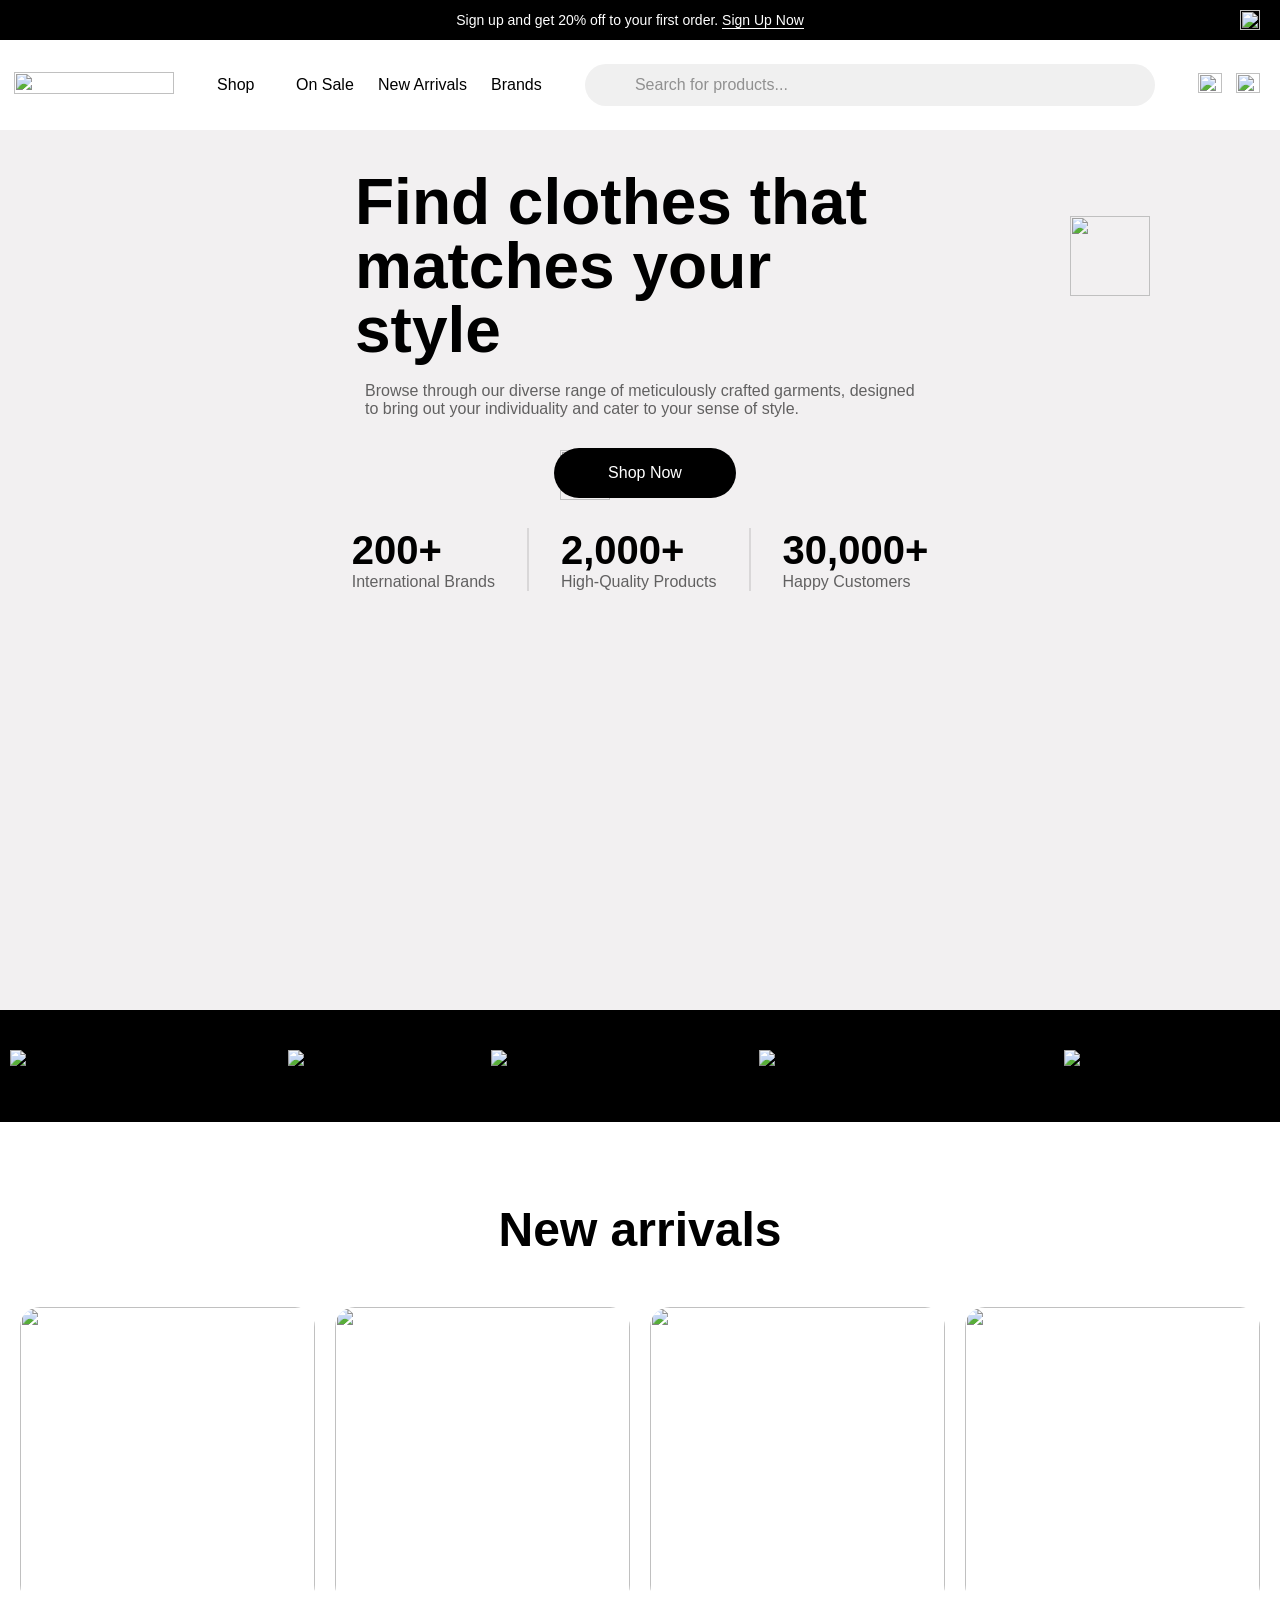
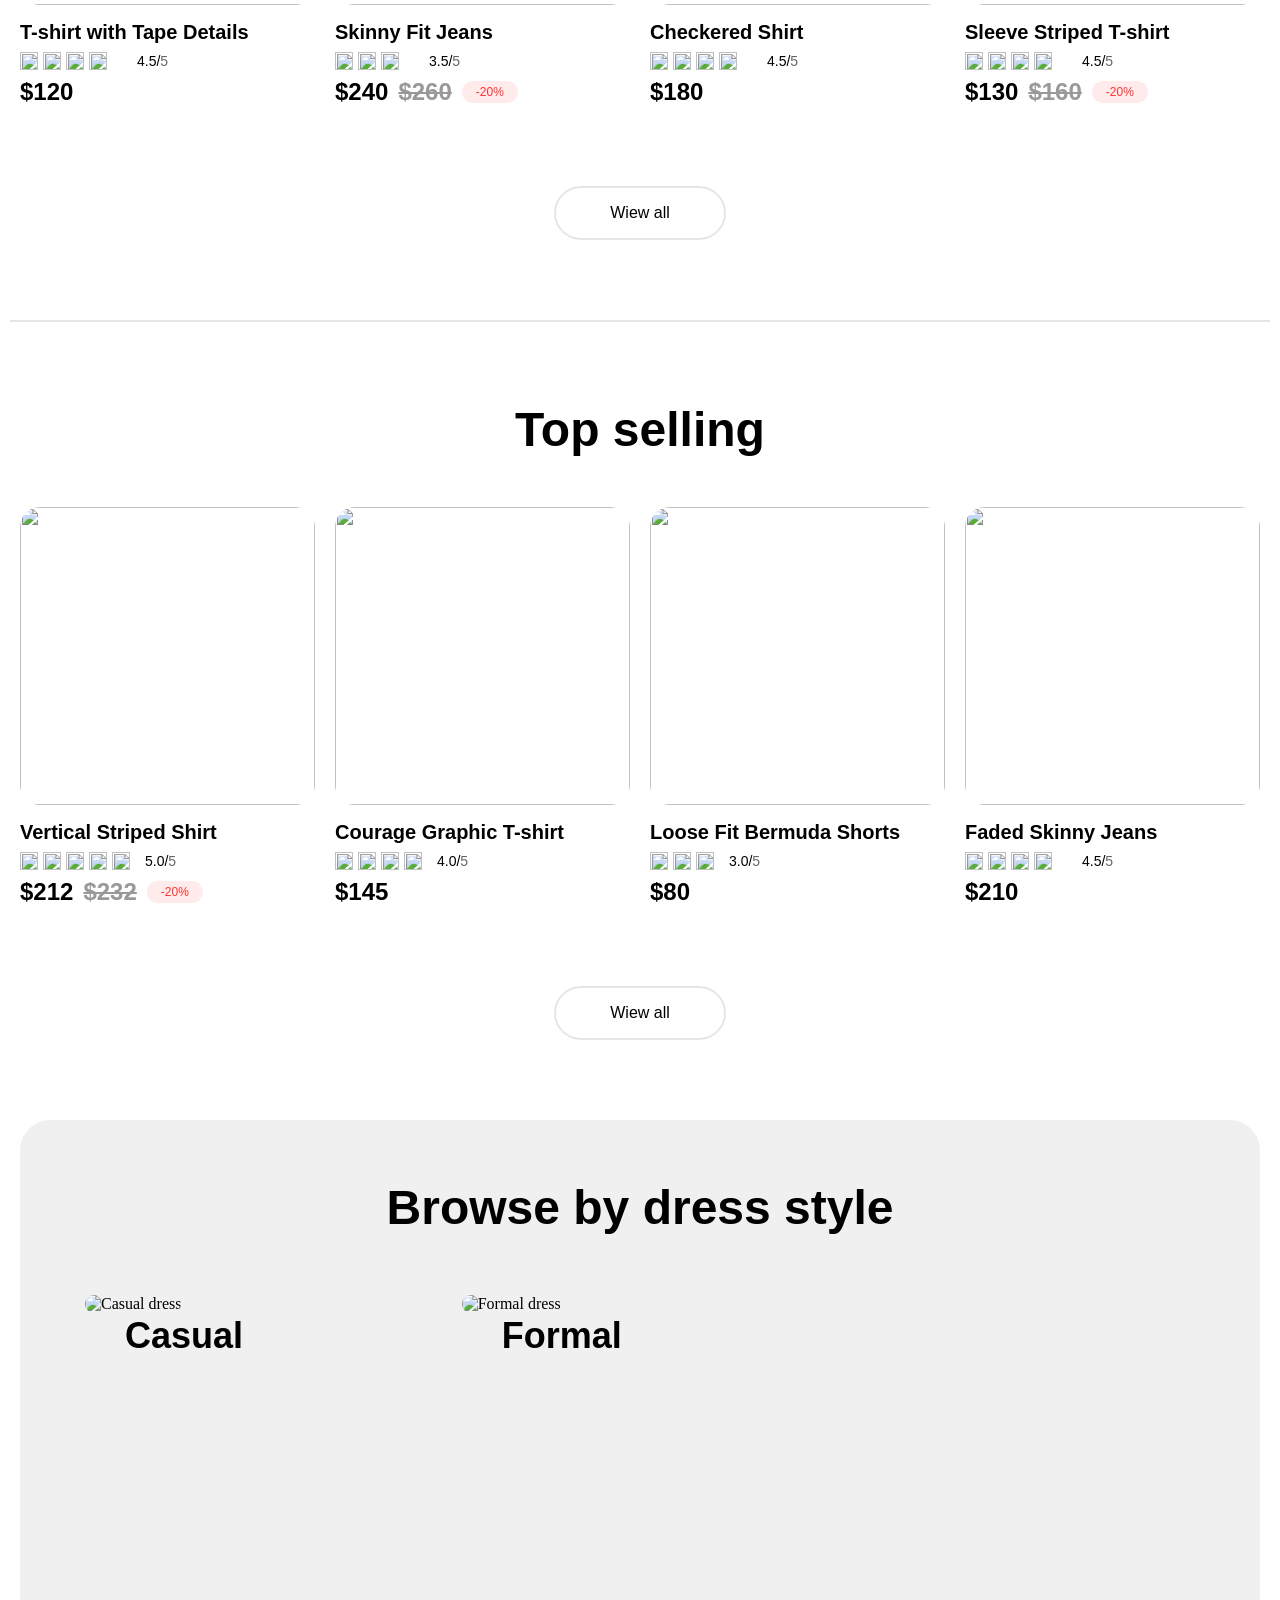
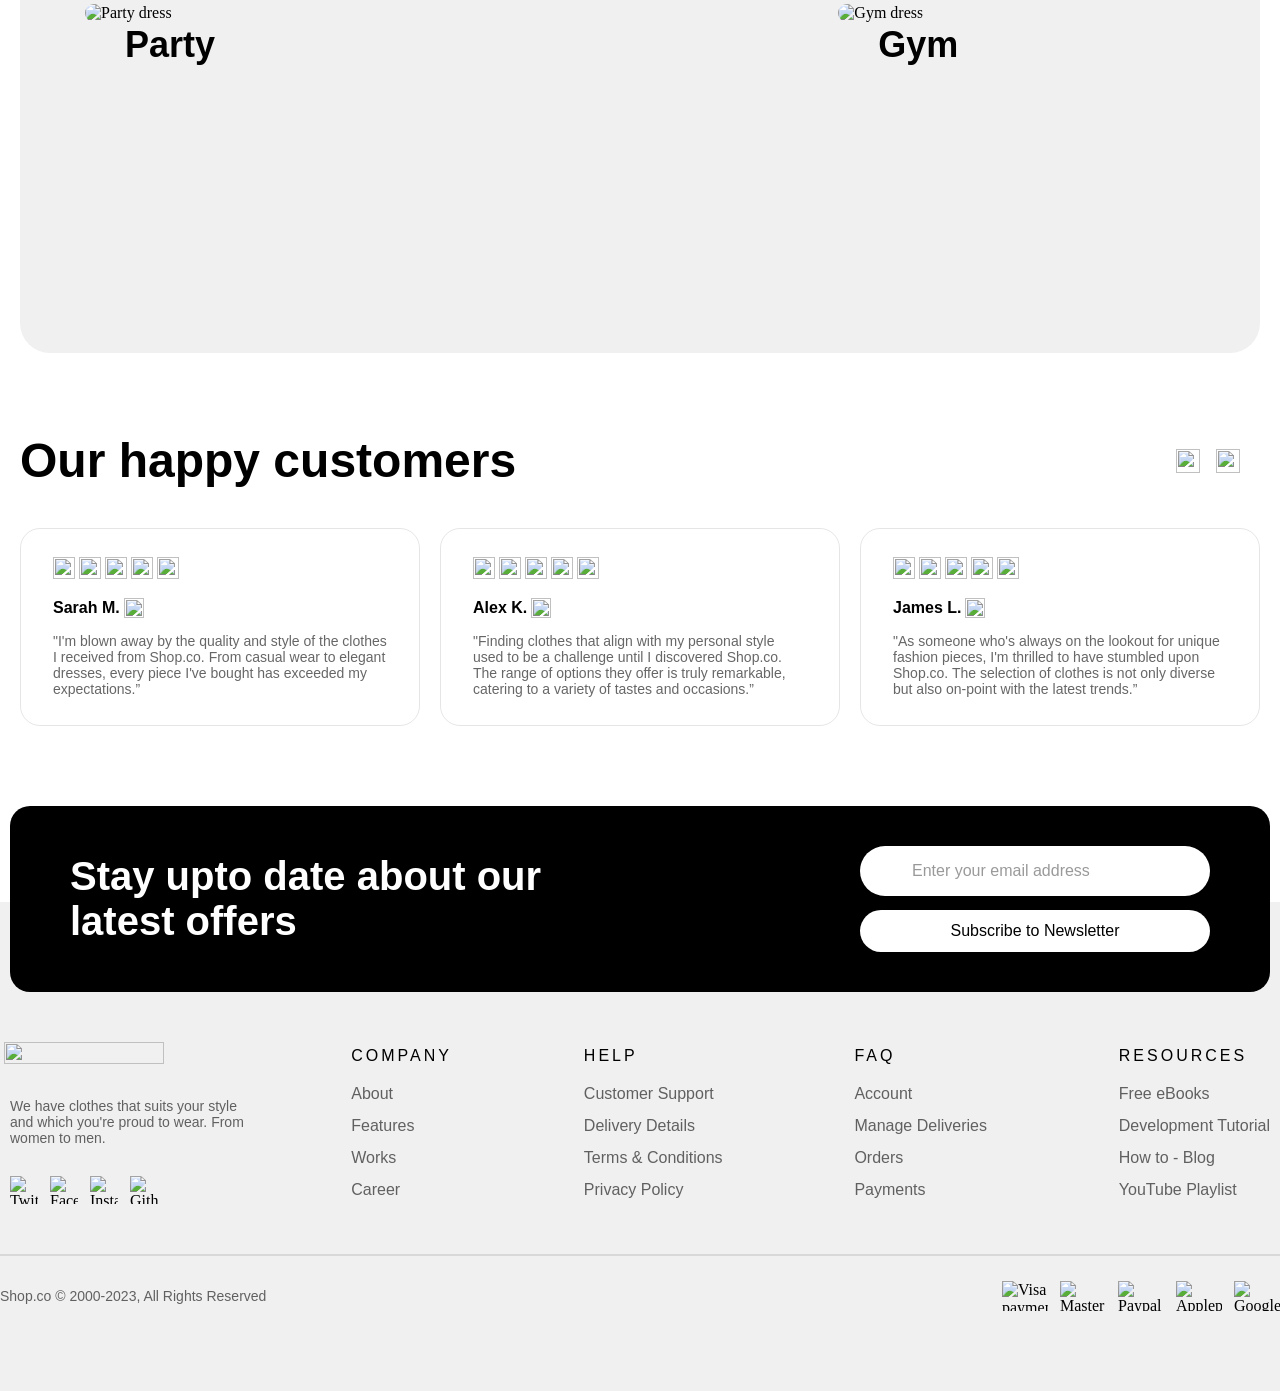
==== index.html @ e069166f "An email newsletter subscription has been added, along with interactive search functionality and the" ====
<!DOCTYPE html>
<html lang="en">
<head>
  <meta charset="UTF-8">
  <meta name="viewport" content="width=device-width, initial-scale=1.0">
  <title>Home Page</title>
  <link rel="stylesheet" href="index.css" />
</head>
<body>

  <header>
    <div class="sale-line">
      <div class="container">
        <p>Sign up and get 20% off to your first order. <a>Sign Up Now</a></p>
        <button class="close-btn-sale-line" type="button"><img src="HomePage/header/sale-cross.svg" alt="" width="20" height="20" /></button>
      </div>
    </div>
    <div class="container">
      <div class="header-main">
        <div class="burger-menu-logo">
          <button class="burger-menu" type="button"><img src="HomePage/header/burger-menu.svg" alt="" width="24" height="24" /></button>
          <a class="logo" href="index.html"><img src="HomePage/header/shop.co.svg" alt="" width="160" height="22" /></a>
        </div>
        <ul>
          <li class="header-drop-down"><a href="#">Shop<img src="HomePage/header/arrow-list.svg" alt="" width="14" height="14" /></a></li>
          <li><a class="hover" href="#">On Sale</a></li>
          <li><a class="hover" href="Product Detail Page.html">New Arrivals</a></li>
          <li><a class="hover" href="Category Page.html">Brands</a></li>
        </ul>
        <label class="search-wrapper">
          <input class="header-search" type="search" placeholder="Search for products..." />
          <button class="search-clear-btn" type="button"><img src="HomePage/header/close-search-field.svg" alt="" width="20" height="20" /></button>
        </label>
        <div class="header-icon">
          <a class="header-search-black" href="#"><img src="HomePage/header/search-icon-black.svg" alt="" width="24" height="24" /></a>
          <a class="header-basket" href="Cart.html"><img src="HomePage/header/basket.svg" alt="" width="24" height="24" /></a>
          <a class="header-acount" href="#"><img src="HomePage/header/acount.svg" alt="" width="24" height="24" /></a>
        </div>
      </div>
    </div>
  </header>

  <main>
    <div class="hero-block">
      <img class="larg-star" src="HomePage/block-hero/larg-star.svg" alt="" width="80" height="80" />
      <img class="small-star" src="HomePage/block-hero/small-star.svg" alt="" width="50" height="50" />
      <div class="container">
        <h1>Find clothes that matches your style</h1>
        <p class="hero-p-content">Browse through our diverse range of meticulously crafted garments, designed to bring out your individuality and cater to your sense of style.</p>
        <a href="#">Shop Now</a>
        <div class="statistics">
          <div class="statistics-includ statistics-includ-1">
            <h4>200+</h4>
            <p>International Brands</p>
          </div>
          <div class="statistics-includ statistics-includ-2">
            <h4>2,000+</h4>
            <p>High-Quality Products</p>
          </div>
          <div class="statistics-includ statistics-includ-3">
            <h4>30,000+</h4>
            <p>Happy Customers</p>
          </div>
        </div>
      </div>  
    </div>

    <div class="list-of-shops">
      <div class="container">
        <img src="HomePage/shop-list/1-shop.svg" alt="Versace" width="166" height="32" />
        <img src="HomePage/shop-list/2-shop.svg" alt="Versace" width="92" height="32" />
        <img src="HomePage/shop-list/3-shop.svg" alt="Versace" width="156" height="32" />
        <img src="HomePage/shop-list/4-shop.svg" alt="Versace" width="194" height="32" />
        <img src="HomePage/shop-list/5-shop.svg" alt="Versace" width="206" height="32" />
      </div>
    </div>

    <div class="second-block">
      <div class="container">
        <div class="cards-second-block cards-second-block-with-border">
          <h2>New arrivals</h2>
          <div class="item-cards">
            <div class="card-of-product">
              <img class="img-of-card" src="HomePage/block-second/1-card.png" alt="" width="295" height="298" />
              <h4>T-<span>shirt</span> <span>with</span> tape details</h4>
              <div class="stars-with-mark">
                <img src="HomePage/block-second/mark-star.svg" alt="" width="18" height="18" />
                <img src="HomePage/block-second/mark-star.svg" alt="" width="18" height="18" />
                <img src="HomePage/block-second/mark-star.svg" alt="" width="18" height="18" />
                <img src="HomePage/block-second/mark-star.svg" alt="" width="18" height="18" />
                <img src="HomePage/block-second/mark-half-star.svg" alt="" width="10" height="18" />
                <p>4.5/<span>5</span></p>
              </div>
              <p class="price">$120</p>
            </div>
            <div class="card-of-product-mit-sale">
              <img class="img-of-card" src="HomePage/block-second/2-card.png" alt="" width="295" height="298" />
              <h4>Skinny fit jeans</h4>
              <div class="stars-with-mark">
                <img src="HomePage/block-second/mark-star.svg" alt="" width="18" height="18" />
                <img src="HomePage/block-second/mark-star.svg" alt="" width="18" height="18" />
                <img src="HomePage/block-second/mark-star.svg" alt="" width="18" height="18" />
                <img src="HomePage/block-second/mark-half-star.svg" alt="" width="10" height="18" />
                <p>3.5/<span>5</span></p>
              </div>
              <div class="price-with-sale">
                <p class="price">$240<span class="sale-price">$260</span></p>
                <p class="sale">-20%</p>
              </div>
            </div>
            <div class="card-of-product">
              <img class="img-of-card" src="HomePage/block-second/3-card.png" alt="" width="295" height="298" />
              <h4>Checkered shirt</h4>
              <div class="stars-with-mark">
                <img src="HomePage/block-second/mark-star.svg" alt="" width="18" height="18" />
                <img src="HomePage/block-second/mark-star.svg" alt="" width="18" height="18" />
                <img src="HomePage/block-second/mark-star.svg" alt="" width="18" height="18" />
                <img src="HomePage/block-second/mark-star.svg" alt="" width="18" height="18" />
                <img src="HomePage/block-second/mark-half-star.svg" alt="" width="10" height="18" />
                <p>4.5/<span>5</span></p>
              </div>
              <p class="price">$180</p>
            </div>
            <div class="card-of-product-mit-sale">
              <img class="img-of-card" src="HomePage/block-second/4-card.png" alt="" width="295" height="298" />
              <h4>Sleeve striped t-<span>shirt</span></h4>
              <div class="stars-with-mark">
                <img src="HomePage/block-second/mark-star.svg" alt="" width="18" height="18" />
                <img src="HomePage/block-second/mark-star.svg" alt="" width="18" height="18" />
                <img src="HomePage/block-second/mark-star.svg" alt="" width="18" height="18" />
                <img src="HomePage/block-second/mark-star.svg" alt="" width="18" height="18" />
                <img src="HomePage/block-second/mark-half-star.svg" alt="" width="10" height="18" />
                <p>4.5/<span>5</span></p>
              </div>
              <div class="price-with-sale">
                <p class="price">$130<span class="sale-price">$160</span></p>
                <p class="sale">-20%</p>
              </div>
            </div>
          </div>
          <a class="view-all">Wiew all</a>
        </div>
        <div class="cards-second-block">
          <h2>Top selling</h2>
          <div class="item-cards">
            <div class="card-of-product-mit-sale">
              <img class="img-of-card" src="HomePage/block-second/5-card.png" alt="" width="295" height="298" />
              <h4>Vertical striped shirt</h4>
              <div class="stars-with-mark">
                <img src="HomePage/block-second/mark-star.svg" alt="" width="18" height="18" />
                <img src="HomePage/block-second/mark-star.svg" alt="" width="18" height="18" />
                <img src="HomePage/block-second/mark-star.svg" alt="" width="18" height="18" />
                <img src="HomePage/block-second/mark-star.svg" alt="" width="18" height="18" />
                <img src="HomePage/block-second/mark-star.svg" alt="" width="18" height="18" />
                <p>5.0/<span>5</span></p>
              </div>
              <div class="price-with-sale">
                <p class="price">$212<span class="sale-price">$232</span></p>
                <p class="sale">-20%</p>
              </div>
            </div>
            <div class="card-of-product">
              <img class="img-of-card" src="HomePage/block-second/6-card.png" alt="" width="295" height="298" />
              <h4>Courage graphic t-<span>shirt</span></h4>
              <div class="stars-with-mark">
                <img src="HomePage/block-second/mark-star.svg" alt="" width="18" height="18" />
                <img src="HomePage/block-second/mark-star.svg" alt="" width="18" height="18" />
                <img src="HomePage/block-second/mark-star.svg" alt="" width="18" height="18" />
                <img src="HomePage/block-second/mark-star.svg" alt="" width="18" height="18" />
                <p>4.0/<span>5</span></p>
              </div>
              <p class="price">$145</p>
            </div>
            <div class="card-of-product">
              <img class="img-of-card" src="HomePage/block-second/7-card.png" alt="" width="295" height="298" />
              <h4>Loose fit bermuda shorts</h4>
              <div class="stars-with-mark">
                <img src="HomePage/block-second/mark-star.svg" alt="" width="18" height="18" />
                <img src="HomePage/block-second/mark-star.svg" alt="" width="18" height="18" />
                <img src="HomePage/block-second/mark-star.svg" alt="" width="18" height="18" />
                <p>3.0/<span>5</span></p>
              </div>
              <p class="price">$80</p>
            </div>
            <div class="card-of-product">
              <img class="img-of-card" src="HomePage/block-second/8-card.png" alt="" width="295" height="298" />
              <h4>Faded skinny jeans</h4>
              <div class="stars-with-mark">
                <img src="HomePage/block-second/mark-star.svg" alt="" width="18" height="18" />
                <img src="HomePage/block-second/mark-star.svg" alt="" width="18" height="18" />
                <img src="HomePage/block-second/mark-star.svg" alt="" width="18" height="18" />
                <img src="HomePage/block-second/mark-star.svg" alt="" width="18" height="18" />
                <img src="HomePage/block-second/mark-half-star.svg" alt="" width="10" height="18" />
                <p>4.5/<span>5</span></p>
              </div>
              <p class="price">$210</p>
            </div>
          </div>
          <a class="view-all">Wiew all</a>
        </div>
      </div>
    </div>

    <div class="third-block">
      <div class="container">
        <h2>Browse by dress style</h2>
        <div class="third-block-dress-style">
          <div class="third-block-dress casual">
            <h4>Casual</h4>
            <img src="HomePage/block-third/1-img.png" alt="Casual dress" width="407" height="289" />
          </div>
          <div class="third-block-dress formal">
            <h4>Formal</h4>
            <img src="HomePage/block-third/2-img.png" alt="Formal dress" width="684" height="289" />
          </div>
          <div class="third-block-dress party">
            <h4>Party</h4>
            <img src="HomePage/block-third/3-img.png" alt="Party dress" width="684" height="289" />
          </div>
          <div class="third-block-dress gym">
            <h4>Gym</h4>
            <img src="HomePage/block-third/4-img.png" alt="Gym dress" width="407" height="289" />
          </div>
        </div>
      </div>
    </div>

    <div class="fourth-block">
      <div class="container">
        <div class="text-arrows">
          <h2>Our happy customers</h2>
          <div class="arrows">
            <img class="arrow-left-arrows" src="HomePage/block-reviews/arrow-left.svg" alt="" width="24" height="24" />
            <img class="arrow-right-arrows" src="HomePage/block-reviews/arrow-right.svg" alt="" width="24" height="24" />
          </div>
        </div>  
        <div class="reviews-fourth-block">
          <div class="review">
            <div class="mark">
              <img src="HomePage/block-reviews/mark-star.svg" alt="" width="22" height="22" />
              <img src="HomePage/block-reviews/mark-star.svg" alt="" width="22" height="22" />
              <img src="HomePage/block-reviews/mark-star.svg" alt="" width="22" height="22" />
              <img src="HomePage/block-reviews/mark-star.svg" alt="" width="22" height="22" />
              <img src="HomePage/block-reviews/mark-star.svg" alt="" width="22" height="22" />
            </div>
            <div class="name-check">
              <h4>Sarah M.</h4>
              <img src="HomePage/block-reviews/check-mark.svg" alt="" width="20" height="20" />
            </div>
            <p>"I'm blown away by the quality and style of the clothes I received from Shop.co. From casual wear to elegant dresses, every piece I've bought has exceeded my expectations.”</p>
          </div>
          <div class="review">
            <div class="mark">
              <img src="HomePage/block-reviews/mark-star.svg" alt="" width="22" height="22" />
              <img src="HomePage/block-reviews/mark-star.svg" alt="" width="22" height="22" />
              <img src="HomePage/block-reviews/mark-star.svg" alt="" width="22" height="22" />
              <img src="HomePage/block-reviews/mark-star.svg" alt="" width="22" height="22" />
              <img src="HomePage/block-reviews/mark-star.svg" alt="" width="22" height="22" />
            </div>
            <div class="name-check">
              <h4>Alex K.</h4>
              <img src="HomePage/block-reviews/check-mark.svg" alt="" width="20" height="20" />
            </div>
            <p>"Finding clothes that align with my personal style used to be a challenge until I discovered Shop.co. The range of options they offer is truly remarkable, catering to a variety of tastes and occasions.”</p>
          </div>
          <div class="review">
            <div class="mark">
              <img src="HomePage/block-reviews/mark-star.svg" alt="" width="22" height="22" />
              <img src="HomePage/block-reviews/mark-star.svg" alt="" width="22" height="22" />
              <img src="HomePage/block-reviews/mark-star.svg" alt="" width="22" height="22" />
              <img src="HomePage/block-reviews/mark-star.svg" alt="" width="22" height="22" />
              <img src="HomePage/block-reviews/mark-star.svg" alt="" width="22" height="22" />
            </div>
            <div class="name-check">
              <h4>James L.</h4>
              <img src="HomePage/block-reviews/check-mark.svg" alt="" width="20" height="20" />
            </div>
            <p>"As someone who's always on the lookout for unique fashion pieces, I'm thrilled to have stumbled upon Shop.co. The selection of clothes is not only diverse but also on-point with the latest trends.”</p>
          </div>
        </div>
      </div>
    </div>

    <div class="upto-date">
      <div class="container">
        <h3>Stay upto date about our latest offers</h3>
        <div class="email-button">
          <label class="email-wrapper">
            <input class="email" type="email" placeholder="Enter your email address" />
            <button class="email-clear-btn" type="button"><img src="HomePage/header/close-search-field.svg" alt="" width="20" height="20" /></button>
          </label>
          <div class="btn-error">
            <button class="subscribe" type="button">Subscribe to Newsletter</button>
            <div id="email-error" class="error-message"></div>
          </div>
        </div>
      </div>
    </div>
  </main>

  <footer>
    <div class="container">
      <div class="footer-main">
        <div class="footer-logo-content">
          <a class="logo" href="/"><img src="HomePage/header/shop.co.svg" alt="" width="160" height="22" /></a>
          <p>We have clothes that suits your style and which you're proud to wear. From women to men.</p>
          <div class="footer-social-icon">
            <img src="HomePage/footer/twitter-icon.svg" alt="Twitter social link" width="28" height="28" />
            <img src="HomePage/footer/facebook-icon.svg" alt="Facebook social link" width="28" height="28" />
            <img src="HomePage/footer/instagram-icon.svg" alt="Instagram social link" width="28" height="28" />
            <img src="HomePage/footer/github-icon.svg" alt="Github social link" width="28" height="28" />
          </div>
        </div>
        <div class="links-navigation">
          <div class="h5-links">
            <h5>Company</h5>
            <ul>
              <li><a href="#">About</a></li>
              <li><a href="#">Features</a></li>
              <li><a href="#">Works</a></li>
              <li><a href="#">Career</a></li>
            </ul>
          </div>
          <div class="h5-links">
            <h5>Help</h5>
            <ul>
              <li><a href="#">Customer Support</a></li>
              <li><a href="#">Delivery Details</a></li>
              <li><a href="#">Terms & Conditions</a></li>
              <li><a href="#">Privacy Policy</a></li>
            </ul>
          </div>
          <div class="h5-links">
            <h5>FAQ</h5>
            <ul>
              <li><a href="#">Account</a></li>
              <li><a href="#">Manage Deliveries</a></li>
              <li><a href="#">Orders</a></li>
              <li><a href="#">Payments</a></li>
            </ul>
          </div>
          <div class="h5-links">
            <h5>Resources</h5>
            <ul>
              <li><a href="#">Free eBooks</a></li>
              <li><a href="#">Development Tutorial</a></li>
              <li><a href="#">How to - Blog</a></li>
              <li><a href="#">YouTube Playlist</a></li>
            </ul>
          </div>
        </div> 
      </div>
      <div class="footer-under-hr">
        <p>Shop.co © 2000-2023, All Rights Reserved</p>
        <div class="payment-methods">
          <img src="HomePage/footer/visa-icon.svg" alt="Visa payment" width="46" height="30" />
          <img src="HomePage/footer/mastercard-icon.svg" alt="Master card payment" width="46" height="30" />
          <img src="HomePage/footer/paypal-icon.svg" alt="Paypal payment" width="46" height="30" />
          <img src="HomePage/footer/applepay-icon.svg" alt="Applepay payment" width="46" height="30" />
          <img src="HomePage/footer/googlepay-icon.svg" alt="Googlepay payment" width="46" height="30" />
        </div>
      </div>
    </div>
  </footer>
  
  <script src="sale-line.js"></script>
  <script src="header-search.js"></script>
  <script src="email-sub.js"></script>
</body>
</html>
---- index.css ----
@font-face {
  font-family: "Integral CF";
  src: url("font/Fontspring-DEMO-integralcf-bold.woff2") format("woff2");
  font-weight: 700;
  font-style: normal;
}

@font-face {
  font-family: "Satoshi";
  src: url("font/Satoshi-Bold.woff2") format("woff2");
  font-weight: 700;
  font-style: normal;
}

@font-face {
  font-family: "Satoshi";
  src: url("font/Satoshi-Medium.woff2") format("woff2");
  font-weight: 500;
  font-style: normal;
}

@font-face {
  font-family: "Satoshi";
  src: url("font/Satoshi-Regular.woff2") format("woff2");
  font-weight: 400;
  font-style: normal;
}

* {
  padding: 0;
  margin: 0;
}

body {
  width: 100%;
  overflow-x: hidden;
  background-color: #fff;
}

h1, h2, h3 {
  font-family: "Integral CF", sans-serif;
  color: #000;
}

h1 {
  font-size: 64px;
}

h2 {
  font-size: 48px;
}

h3 {
  color: #fff;
  font-size: 40px;
}

h4 {
  font-family: "Satoshi", sans-serif;
  font-weight: 700;
  color: #000;
  font-size: 16px;
}

h5 {
  font-family: "Satoshi", sans-serif;
  font-weight: 500;
  color: #000;
  letter-spacing: 3px;
  font-size: 16px;
  text-transform: uppercase;
}

p {
  font-family: "Satoshi", sans-serif;
  font-weight: 400;
  color: rgba(0, 0, 0, 60%);
  font-size: 16px;
}

li {
  list-style: none;
  white-space: nowrap;
}

button {
  border-style: none;
  padding: 0;
  background-color: transparent;
  font-family: "Satoshi", sans-serif;
  font-size: 16px;
  font-weight: 500;
}

a {
  text-decoration: none;
  color: #000;
  font-family: "Satoshi", sans-serif;
  font-size: 16px;
  font-weight: 500;
}

/* header */
.container  {
  width: 100%;
  max-width: 1260px;
  position: relative;
  display: flex;
  align-items: center;
  margin: 0 auto;
  overflow-x: hidden;
}

.sale-line  {
  display: block;
  width: 100%;
  background-color: #000;
  overflow: hidden;
  max-height: 80px;
  opacity: 1;
  transition: max-height 0.5s ease, opacity 0.5s ease;
}

.sale-line.d-none {
  display: none !important;
}

.sale-line.hidden {
  max-height: 0 !important;
  opacity: 0 !important;
  transition:  max-height 0.5s ease, opacity 0.5s ease;
}

.sale-line .container {
  padding: 0;
  gap: 10px;
  position: relative;
  min-height: 40px;
  display: flex;
  align-items: center;
}

.sale-line p {
  color: #fff;
  font-size: 14px;
  text-align: center;
  margin: 0 auto;
  padding: 0 30px 0 10px;
}

.sale-line p a {
  font-weight: 500;
  font-size: 14px;
  border-bottom: 1px solid #fff;
  cursor: pointer;
  color: #fff;
}

.close-btn-sale-line {
  width: 20px;
  height: 20px;
  position: absolute;
  right: 10px;
  top: 50%;
  transform: translateY(-50%);
  cursor: pointer;
}

.close-btn-sale-line img {
  width: 20px;
  height: auto;
}

.header-main {
  width: 100%;
  display: flex;
  flex-wrap: wrap;
  justify-content: space-between;
  align-items: center;
  padding: 24px 10px 24px 0;
  gap: 40px;
  row-gap: 20px;
}

.logo {
  padding-left: 4px;
}

.header-main ul {
  display: flex;
  align-items: center;
  gap: 24px;
  font-family: "Satoshi", sans-serif;
  font-size: 16px;
  font-weight: 400;
  color: #000;
}

.header-main ul li a.hover {
  display: inline-block;
  transition: transform 0.3s ease;
  will-change: transform;
}

.header-main ul li a.hover:hover {
  transform: scale(1.05);
  cursor: pointer;
}

.header-main ul li a.focus {
  font-size: 16px;
  text-decoration: underline;
  position: relative;
  top: -2px;
}

.header-drop-down a {
  display: flex;
  align-items: center;
  gap: 4px;
}

.header-drop-down img {
  position: relative;
  bottom: -1px;
}

.header-main label {
  flex-grow: 1;
  max-width: 570px;
  min-width: 150px;
}

.search-wrapper {
  position: relative;
  width: 100%;
  display: flex;
}

input.header-search {
  width: 100%;
  font-family: "Satoshi", sans-serif;
  font-size: 16px;
  font-weight: 400;
  background-color: #f0f0f0;
  background-image: url("HomePage/header/search-icon.svg");
  background-repeat: no-repeat;
  background-position: 16px center;
  background-size: 24px;
  padding: 12px 45px 12px 50px;
  border-radius: 30px;
  border: none;
  box-sizing: border-box;
  outline: none;
  transition: 
    background-position 0.3s ease,
    padding-left 0.3s ease;
}

input[type="search"]::-webkit-search-decoration,
input[type="search"]::-webkit-search-cancel-button,
input[type="search"]::-webkit-search-results-button,
input[type="search"]::-webkit-search-results-decoration {
  display: none;
  -webkit-appearance: none;
}

input.header-search::placeholder {
  color: rgba(0, 0, 0, 0.4);
  transition: color 0.3s ease;
}

input.header-search:focus::placeholder {
  opacity: 0 !important;
  transition: none !important;
}

input.header-search:focus::-webkit-input-placeholder {
  opacity: 0 !important;
  transition: none !important;
}

input.header-search:focus::-moz-placeholder {
  opacity: 0 !important;
  transition: none !important;
}

input.header-search:focus,
input.header-search:not(:placeholder-shown) {
  background-position: left -40px center;
  padding-left: 20px;
}

.search-clear-btn {
  width: 20px;
  height: 20px;
  position: absolute;
  right: 12px;
  top: 50%;
  transform: translateY(-50%);
  background: transparent;
  border: none;
  padding: 0;
  cursor: pointer;
  z-index: 2;
  opacity: 0;
  visibility: hidden;
  outline: none;
  transition: opacity 0.3s ease, visibility 0.3s ease;
}

input.header-search:not(:placeholder-shown) + .search-clear-btn
 {
  opacity: 1;
  visibility: visible;
}

.header-icon {
  display: flex;
  align-items: center;
  gap: 14px;
}

.header-search-black {
  display: none;
}

.header-icon img {
  width: 24px;
  height: auto;
  cursor: pointer;
  transition: transform 0.5s ease;
  will-change: transform;
}

.header-icon img:hover {
  transform: scale(1.1);
}

@media (max-width: 1920px) {
  .burger-menu {
    display: none;
  }
}

@media (max-width: 910px) {
  .header-main label {
    display: none;
  }

  input.header-search {
    display: none;
  }

  .header-search-black {
    display: flex;
  }
}

@media (max-width: 690px) {
  .header-main ul {
    display: none;
  }

  .burger-menu-logo {
    display: flex;
    align-items: center;
  }

  .burger-menu {
    display: flex;
    align-items: center;
    padding: 0 10px;
  }

  .burger-menu img {
    width: 24px;
    height: auto;
  }

  .logo {
    padding-left: 0;
  }
}

@media (max-width: 400px) {
  .sale-line p {
    display: flex;
    flex-direction: column;
    align-items: center;
  }
}

/* hero-block */
.hero-block {
  background: #f2f0f1 url("HomePage/block-hero/hero-background.png") no-repeat right center;
  position: relative;
}

.hero-block .container {
  display: flex;
  flex-direction: column;
  align-items: start;
}

.hero-block img.larg-star {
  position: absolute;
  top: 86px;
  right: 130px;
}

.hero-block img.small-star {
  position: absolute;
  top: 320px;
  right: 670px;
}

.hero-block .container h1 {
  max-width: 570px;
  width: 100%;
  line-height: 100%;
  margin-top: 100px;
  margin-bottom: 30px;
  padding: 0 10px;
  flex-wrap: wrap;
}

.hero-block .container p.hero-p-content {
  max-width: 550px;
  width: 100%;
  margin-bottom: 30px;
  padding: 0 10px;
  flex-wrap: wrap;
}

.hero-block .container a {
  margin-bottom: 30px;
  margin-left: 10px;
  padding: 16px 54px;
  background-color: #000;
  border-radius: 30px;
  color: #fff;
  transition: transform 0.5s ease;
}

.hero-block .container a:hover {
  transform: scale(1.05);
}

.statistics {
  display: flex;
  align-items: center;
  margin-bottom: 100px;
  padding: 0 10px;
}

.statistics-includ {
  display: flex;
  flex-direction: column;
  align-items: start;
}

.statistics-includ h4 {
  font-size: 40px;
}

.statistics-includ p {
  white-space: nowrap;
}

.statistics-includ-1 {
  padding-right: 32px;
  border-right: 2px solid rgba(0, 0, 0, 10%);
}

.statistics-includ-2 {
  padding: 0 32px;
}

.statistics-includ-3 {
  padding-left: 32px;
  border-left: 2px solid rgba(0, 0, 0, 10%);
}

.list-of-shops {
  width: 100%;
  background-color: #000;
}

.list-of-shops .container {
  width: calc(100% - 20px);
  display: flex;
  justify-content: space-between;
  align-items: center;
  flex-wrap: wrap;
  padding: 40px 0;
  gap: 20px;
}

@media (max-width: 1300px) {
  .hero-block {
    background: #f2f0f1 url("HomePage/block-hero/hero-background-vertical.png") no-repeat center bottom;
    height: 880px;
  }

  .hero-block .container {
    align-items: center;
  }

  .hero-block .container h1 {
    width: 100%;
    line-height: 100%;
    margin-top: 40px;
    margin-bottom: 20px;
    padding: 0 10px;
  }

  .hero-block .container p.hero-p-content {
    width: 100%;
    padding: 0 10px;
  }
}

@media (max-width: 690px) {
  .hero-block .container {
    align-items: start;
  }

  .hero-block .container h1 {
    width: calc(100% - 32px);
    line-height: 100%;
    margin-top: 40px;
    margin-bottom: 20px;
    padding: 0;
    font-size: 36px;
  }

  .hero-block .container p.hero-p-content {
    width: calc(100% - 32px);
    margin-bottom: 24px;
    padding: 0;
    font-size: 14px;
  }

  .hero-block .container a {
    margin: 0 auto 20px;
    display: block;
    width: calc(100% - 32px);
    box-sizing: border-box;
    text-align: center;
  }

  .statistics {
    width: calc(100% - 32px);
    display: grid;
    grid-template-columns: 1fr 1fr;
    row-gap: 20px;
    justify-items: center;
    margin: 0;
  }

  .statistics-includ {
    display: flex;
    flex-direction: column;
    align-items: flex-start;
    text-align: left;
    width: fit-content;
  }

  .statistics-includ h4 {
    font-size: 24px;
  }

  .statistics-includ p {
    font-size: 12px;
  }

  .statistics-includ-1 {
    padding-right: 32px;
    border-right: 1px solid rgba(0, 0, 0, 10%);
    justify-self: end;
  }

  .statistics-includ-2 {
    padding-left: 32px;
    justify-self: start;
  }

  .statistics-includ-3 {
    grid-column: 1 / 3;
    justify-self: center;
    padding-left: 0;
    border-left: none;
  }
}

/* second-block */
.second-block .container {
  display: flex;
  flex-direction: column;
  align-items: center;
}

.cards-second-block {
  width: 100%;
  padding: 80px 10px;
  display: flex;
  flex-direction: column;
  align-items: center;
}

.cards-second-block-with-border {
  border-bottom: 2px solid rgba(0, 0, 0, 10%);
}

.cards-second-block h2 {
  margin-bottom: 50px;
}

.item-cards {
  width: 100%;
  display: flex;
  justify-content: space-between;
  align-items: center;
  margin-bottom: 80px;
}

.card-of-product, .card-of-product-mit-sale {
  display: flex;
  flex-direction: column;
  align-items: start;
  transition: transform 0.5s ease;
  padding: 0 10px;
}

.card-of-product:hover, .card-of-product-mit-sale:hover {
  transform: scale(1.03);
  cursor: pointer;
}

.card-of-product h4, .card-of-product-mit-sale h4 {
  font-size: 20px;
  margin: 16px 0 8px;
  text-transform: capitalize;
}

.card-of-product h4 span, .card-of-product-mit-sale h4 span {
  text-transform: none;
}

.stars-with-mark {
  display: flex;
  align-items: center;
  gap: 5px;
  margin-bottom: 8px;
}

.stars-with-mark p {
  font-size: 14px;
  margin-left: 10px;
  color: #000;
}

.stars-with-mark span {
  color: rgba(0, 0, 0, 60%);
}

p.price {
  font-size: 24px;
  font-weight: 700;
  color: #000;
}

.price-with-sale {
  display: flex;
  align-items: center;
  gap: 10px;
}

.sale-price {
  color: #999;
  text-decoration: line-through 1.5px;
  margin-left: 10px;
}

p.sale {
  font-size: 12px;
  padding: 4px 14px;
  color: #f33;
  background-color: #ffebeb;
  border-radius: 20px;
}

.view-all {
  padding: 16px 54px;
  border: 2px solid rgba(0, 0, 0, 10%);
  border-radius: 30px;
  transition: transform 0.5s ease;
}

.view-all:hover {
  transform: scale(1.05);
  background-color: rgba(0, 0, 0, 10%);
  cursor: pointer;
}

.img-of-card {
  transition: transform 0.5s ease;
  border-radius: 20px;
}

/* third-block */
.third-block .container {
  max-width: 1240px;
  width: 100%;
  display: flex;
  flex-direction: column;
  align-items: center;
  background-color: #f0f0f0;
  border-radius: 30px;
  padding: 60px 60px;
  margin-bottom: 80px;
  box-sizing: border-box;
}

.third-block .container h2 {
  margin-bottom: 60px;
}

.third-block-dress-style {
  max-width: 1110px;
  width: 100%;
  display: grid;
  grid-template-columns: 1fr 1fr 1fr;
  gap: 20px;
}

.third-block-dress h4 {
  font-size: 36px;
  position: absolute;
  top: 20px;
  left: 40px;
}

.third-block-dress {
  position: relative;
  height: 289px;
  overflow: hidden;
  transition: transform 0.5s ease;
}

.third-block-dress:hover {
  transform: scale(1.03);
  cursor: pointer;
}

.third-block-dress img {
  width: 100%;
  height: 100%;
  object-fit: cover;
  border-radius: 20px;
}

.casual, .gym {
  grid-column: span 1;
}

.formal, .party {
  grid-column: span 2;
}

/* fourth-block */
.fourth-block {
  width: 100%;
  position: relative;
}

.fourth-block .container {
  width: 100%;
  display: flex;
  flex-direction: column;
  align-items: center;
}

.text-arrows {
  width: calc(100% - 20px);
  display: flex;
  justify-content: space-between;
  align-items: center;
  margin-bottom: 40px;
}

.text-arrows div.arrows {
  display: flex;
  align-items: center;
  gap: 16px;
  margin-right: 20px;
}

.arrow-left-arrows, .arrow-right-arrows {
  transition: transform 0.3s ease;
}

.arrow-left-arrows:hover, .arrow-right-arrows:hover {
  transform: scale(1.2);
  cursor: pointer;
}

.reviews-fourth-block {
  width: calc(100% - 20px);
  display: grid;
  grid-template-columns: 1fr 1fr 1fr;
  align-items: center;
  gap: 20px;
}

.review {
  display: flex;
  flex-direction: column;
  align-items: start;
  gap: 15px;
  padding: 28px 32px;
  border: 1px solid rgba(0, 0, 0, 10%);
  border-radius: 20px;
  margin-bottom: 80px;
}

.name-check {
  display: flex;
  align-items: center;
  gap: 4px;
}

.review p {
  font-size: 14px;
}

/* upto-date */
.upto-date {
  width: 100%;
  margin-bottom: -90px;
  position: relative;
  z-index: 2;
}

.upto-date .container {
  background-color: #000;
  border: none;
  border-radius: 20px;
  padding: 40px 0;
  justify-content: space-between;
  gap: 30px;
}

.upto-date h3 {
  max-width: 550px;
  margin-left: 60px;
}

.upto-date .email-button {
  max-width: 350px;
  width: 100%;
  display: flex;
  flex-direction: column;
  align-items: center;
  gap: 14px;
  margin-right: 60px;
}

.email-wrapper {
  position: relative;
  width: 100%;
  display: flex;
}

input.email {
  width: 100%;
  background: #fff url("HomePage/block-reviews/email-icon.svg") no-repeat left 16px center;
  padding: 16px 20px 16px 52px;
  margin: 0;
  border: none;
  border-radius: 30px;
  font-size: 16px;
  font-weight: 400;
  box-sizing: border-box;
  outline: none;
  transition:
    background-position 0.3s ease,
    padding-left 0.3s ease;
}

input.email::placeholder {
  color: rgba(0, 0, 0, 0.4);
  transition: color 0.3s ease;
}

input.email:focus::placeholder {
  opacity: 0 !important;
  transition: none !important;
}

input.email:focus::-webkit-input-placeholder {
  opacity: 0 !important;
  transition: none !important;
}

input.email:focus::-moz-placeholder {
  opacity: 0 !important;
  transition: none !important;
}

input.email:focus,
input.email:not(:placeholder-shown) {
  background-position: left -40px center;
  padding-left: 20px;
}

.email-clear-btn {
  width: 20px;
  height: 20px;
  position: absolute;
  right: 12px;
  top: 50%;
  transform: translateY(-50%);
  background: transparent;
  border: none;
  padding: 0;
  cursor: pointer;
  z-index: 2;
  opacity: 0;
  visibility: hidden;
  outline: none;
  transition: opacity 0.3s ease, visibility 0.3s ease;
}

input.email:not(:placeholder-shown) + .email-clear-btn
 {
  opacity: 1;
  visibility: visible;
}

.btn-error {
  width: 100%;
  position: relative;
}

.email-button button.subscribe {
  width: 100%;
  background-color: #fff;
  border: none;
  border-radius: 30px;
  padding: 12px 16px;
  transition: transform 0.5s ease;
}

.email-button button.subscribe:hover {
  transform: scale(1.05);
  cursor: pointer;
}

.error-message {
  position: absolute;
  bottom: -30px;
  font-family: 'Satoshi', sans-serif;
  font-size: 14px;
  font-weight: 500;
  color: red;
  width: 100%;
  text-align: center;
  display: block;
  min-height: 20px;
}

/* footer */
footer {
  width: 100%;
  position: relative;
  background-color: #f0f0f0;
  z-index: 1;
  padding: 140px 0 80px;
}

footer div.container {
  max-width: 1280px;
  width: 100%;
  display: flex;
  flex-direction: column;
  align-items: start;
}

.footer-main {
  width: 100%;
  display: flex;
  gap: 100px;
  align-items: center;
  padding-bottom: 50px;
  border-bottom: 2px solid rgba(0, 0, 0, 10%);
}

.footer-logo-content {
  display: flex;
  flex-direction: column;
  align-items: start;
  gap: 30px;
}

.footer-logo-content p {
  max-width: 340px;
  width: 100%;
  margin-left: 10px;
  font-size: 14px;
}

.footer-social-icon {
  display: flex;
  align-items: center;
  gap: 12px;
  margin-left: 10px;
}

.links-navigation {
  width: 100%;
  display: flex;
  justify-content: space-between;
  align-items: center;
  margin-right: 10px;
}

.h5-links {
  display: flex;
  flex-direction: column;
  align-items: start;
  gap: 20px;
}

.h5-links ul {
  display: flex;
  flex-direction: column;
  align-items: start;
  gap: 14px;
  font-family: "Satoshi", sans-serif;
  font-weight: 400;
  color: rgba(0, 0, 0, 60%);
}

.h5-links ul li a {
  display: inline-block;
  font-family: "Satoshi", sans-serif;
  font-weight: 400;
  color: rgba(0, 0, 0, 60%);
  transition: transform 0.5s ease;
}

.h5-links ul li a:hover {
  transform: scale(1.1);
  cursor: pointer;
  color: #000;
}

.footer-under-hr {
  width: 100%;
  display: flex;
  justify-content: space-between;
  align-items: center;
  margin-top: 25px;
}

.footer-under-hr p {
  font-size: 14px;
  font-weight: 400;
  color: rgba(0, 0, 0, 60%);
}

.payment-methods {
  display: flex;
  align-items: center;
  gap: 12px;
}

/* Product Detail Page */
.hero-product {
  width: 100%;
  position: relative;
  margin-bottom: 80px;
}

.hero-product .container {
  display: flex;
  flex-direction: column;
  align-items: start;
}

.bread-crumbs {
  max-width: 1260px;
  width: 100%;
  padding: 25px 10px 35px;
  position: relative;
}

.bread-crumbs::before {
  content: "";
  position: absolute;
  top: 0;
  left: 50%;
  transform: translateX(-50%);
  width: calc(100% - 20px);
  height: 1.5px;
  background-color: rgba(0, 0, 0, 10%);
  border-radius: 2px;
}

.bread-crumbs ul {
  display: flex;
  align-items: center;
  gap: 12px;
}

.bread-crumbs a {
  font-weight: 400;
  color: rgba(0, 0, 0, 60%);
  display: flex;
  align-items: center;
  gap: 4px;
}

.bread-crumbs a span {
  transition: transform 0.3s ease;
}

.bread-crumbs a span:not(.active, .bread-crumbs a img):hover {
  transform: scale(1.05);
  cursor: pointer;
}

.bread-crumbs a img {
  cursor: default;
}

.bread-crumbs a.active {
  color: #000;
  cursor: default;
}

.hero-product-item {
  width: 100%;
  display: flex;
  align-items: flex-start;
  gap: 40px;
  padding: 0 10px;
  box-sizing: border-box;
}

.photos-of-item {
  display: flex;
  align-items: flex-start;
  gap: 14px;
}

.vertical-photo-of-item {
  display: flex;
  flex-direction: column;
  gap: 10px;
}

.vertical-photo-of-item button {
  background: none;
  border: none;
  cursor: pointer;
  outline: none;
}

button.active img {
  width: 152px;
  height: 167px;
  border: 2px solid #000;
  border-radius: 20px;
  box-sizing: border-box;
  opacity: 1;
}

.vertical-photo-of-item img {
  width: 152px;
  height: 167px;
  border-radius: 20px;
  border: 2px solid transparent;
  transition: border 0.7s ease;
  box-sizing: border-box;
  opacity: 0.7;
}

.vertical-photo-of-item:hover button.active img {
  border-color: transparent;
  opacity: 0.7;
}

.vertical-photo-of-item img:hover {
  border-color: #000 !important; 
  cursor: pointer;
  opacity: 1 !important;
}

.large-photo-of-item img {
  border-radius: 20px;
}

.hero-product-description {
  width: 100%;
}

.hero-product-description h2 {
  font-size: 40px;
  margin-bottom: 14px;
}

.stars-with-mark-hero-product {
  display: flex;
  align-items: center;
  gap: 8px;
  margin-bottom: 14px;
}

.stars-with-mark-hero-product p {
  font-size: 16px;
  font-weight: 400;
  margin-left: 8px;
  color: #000;
}

.stars-with-mark-hero-product p span {
  color: rgba(0, 0, 0, 60%);
}

.price-with-sale-hero-product {
  display: flex;
  align-items: center;
  gap: 12px;
  margin-bottom: 20px;
}

.price-with-sale-hero-product p.current-price {
  font-size: 32px;
  font-weight: 700;
  color: #000;
}

.price-with-sale-hero-product del.old-price {
  font-family: "Satoshi", sans-serif;
  font-size: 32px;
  font-weight: 700;
  color: #b3b3b3;
  text-decoration: line-through 1.5px solid;
}

.price-with-sale-hero-product p.discount-badge {
  color: #f33;
  background-color: #ffebeb;
  padding: 6px 14px;
  border-radius: 20px;
}

.discription-hero-product {
  padding-bottom: 20px;
  margin-bottom: 20px;
  border-bottom: 1px solid rgba(0, 0, 0, 10%);
}

.select-color {
  padding-bottom: 20px;
  margin-bottom: 18px;
  border-bottom: 1px solid rgba(0, 0, 0, 10%);
}

.select-color p {
  margin-bottom: 14px;
}

.colors-btn {
  max-width: 150px;
  width: 100%;
  display: flex;
  align-items: center;
  gap: 16px;
  
}

.colors {
  width: 37px;
  height: 37px;
  border-radius: 50%;
  position: relative;
  cursor: pointer;
  border: none;
}

.colors::after {
  content: "";
  position: absolute;
  top: 0; right: 0; bottom: 0; left: 0;
  background: url("ProductDetailPage/hero-block-item/choice-of-color.svg") no-repeat center;
  background-size: 16px;
  opacity: 0;
  transition: opacity 0.5s ease;
}

.selected-color::after {
  opacity: 1;
}

.colors-btn:hover .selected-color::after {
  opacity: 0;
}

.colors-btn .colors:hover::after {
  opacity: 1;
}

.color-1 { background-color: #4f4631; }
.color-2 { background-color: #314f4a; }
.color-3 { background-color: #31344f; }

.size {
  display: flex;
  flex-direction: column;
  align-items: start;
  gap: 14px;
  padding-bottom: 20px;
  margin-bottom: 20px;
  border-bottom: 1px solid rgba(0, 0, 0, 10%);
}

.size-options {
  display: flex;
  align-items: center;
  gap: 12px;
}

.size-options button {
  outline: none;
  font-size: 16px;
  font-weight: 400;
  padding: 10px 24px 12px;
  border: none;
  border-radius: 30px;
  background-color: #f0f0f0;
  color: rgba(0, 0, 0, 60%);
  cursor: pointer;
  transition: background-color 0.5s ease;
}

.size-options button.selected-size {
  background-color: #000;
  color: #fff;
}

.size-options:hover button.selected-size {
  background-color: #f0f0f0;
  color: rgba(0, 0, 0, 60%);
}

.size-options button:hover, .size-options button.selected-size:hover {
  background-color: #000;
  color: #fff;
}

.quantity-btn {
  width: 100%;
  display: flex;
  align-items: center;
  gap: 20px;
}

.quantity {
  display: flex;
  align-items: center;
  gap: 38px;
  padding: 14px 20px;
  background-color: #f0f0f0;
  border: none;
  border-radius: 30px;
}

.quantity img {
  display: flex;
  align-items: center;
  transition: transform 0.3s ease;
  will-change: transform;
}

.quantity img:hover {
  transform: scale(1.15);
  cursor: pointer;
}

.quantity p {
  padding: 0;
  margin: 0;
  font-size: 16px;
  font-weight: 500;
  color: #000;
}

.add-to-cart {
  width: 100%;
  padding: 15px 54px;
  background-color: #000;
  border: none;
  border-radius: 30px;
  color: #fff;
  transition: transform 0.5s ease;
  will-change: transform;
}

.add-to-cart:hover {
  transform: scale(1.03);
  cursor: pointer;
}

.reviews-product {
  width: 100%;
}

.reviews-product .container {
  flex-direction: column;
}

.tab-list {
  width: calc(100% - 20px);
  display: flex;
  justify-content: space-between;
  align-items: center;
  margin-bottom: 24px;
}

.tab-list p {
  max-width: 414px;
  width: 100%;
  text-align: center;
  font-size: 20px;
  font-weight: 400;
  padding-bottom: 24px;
}

.focus-tab {
  height: 100%;
  font-size: 20px;
  font-weight: 500;
  color: #000;
  padding-bottom: 24px;
  border-bottom: 2px solid #000;
}

.toolbar {
  width: calc(100% - 20px);
  display: flex;
  justify-content: space-between;
  align-items: center;
  margin-bottom: 24px;
}

.toolbar h4 {
  font-size: 24px;
}

.toolbar h4 span {
  font-size: 16px;
  font-weight: 400;
  color: rgba(0, 0, 0, 60%);
}

.tool-function {
  display: flex;
  align-items: center;
  gap: 10px;
}

.filter {
  width: 48px;
  height: 48px;
  background: #f0f0f0 url("ProductDetailPage/reviews-block/filter.svg") no-repeat center;
  border-radius: 30px;
  padding: 16px 20px;
  cursor: pointer;
}

.drop-dowm {
  background: #f0f0f0 url("ProductDetailPage/reviews-block/arrow-latest.svg") no-repeat right 16px center;
  border-radius: 30px;
  padding: 16px 40px 16px 20px;
  cursor: pointer;
}

.leave-review {
  padding: 16px 30px;
  border: none;
  border-radius: 30px;
  background-color: #000;
  color: #fff;
  transition: transform 0.5s ease;
}

.leave-review:hover {
  transform: scale(1.03);
  cursor: pointer;
}

.reviews-list {
  width: calc(100% - 20px);
  display: grid;
  grid-template-columns: 1fr 1fr;
  row-gap: 20px;
  column-gap: 20px;
  margin-bottom: 40px;
}

.review-item {
  max-width: 100%;
  padding: 28px 32px;
  border: 1px solid rgba(0, 0, 0, 10%);
  border-radius: 20px;
  position: relative;
  transition: border-color 0.5s ease;
}

.review-item:has(.menu-in-review-item:hover) {
  border-color: #000;
}

.menu-in-review-item {
  position: absolute;
  top: 28px;
  right: 32px;
  width: 24px;
  height: 24px;
  cursor: pointer;
  transition: transform 0.5s ease;
  will-change: transform;
}

.menu-in-review-item img {
  display: block;
  transition: opacity 0.5s ease;
  opacity: 1;
}

.menu-in-review-item::after {
  content: "";
  position: absolute;
  top: 0;
  left: 0;
  width: 100%;
  height: 100%;
  background: url("ProductDetailPage/reviews-block/three-point-black.svg") no-repeat center;
  background-size: contain;
  opacity: 0;
  transition: opacity 0.5s  ease;
}

.menu-in-review-item:hover {
  transform: scale(1.1);
}

.menu-in-review-item:hover img {
  opacity: 0;
}

.menu-in-review-item:hover::after {
  opacity: 1;
}

.review-item .mark {
  margin-bottom: 14px;
}


.review-item .name-check {
  margin-bottom: 12px;
}


.review-item p {
  margin-bottom: 24px;
  transition: color 0.5s ease;
}

.review-item:has(.menu-in-review-item:hover) p:not(.review-data) {
  color: #000;
}

.review-data {
  font-weight: 500;
}

.review-item .review-data {
  margin: 0;
}

.load-more-review {
  padding: 16px 54px;
  border: 1px solid rgba(0, 0, 0, 0.1);
  border-radius: 30px;
  margin-bottom: 60px;
  transition: transform 0.5s ease;
  will-change: transform;
}

.load-more-review:hover {
  transform: scale(1.03);
  background-color: rgba(0, 0, 0, 0.1);
  cursor: pointer;
}

.third-block-also-like {
  width: 100%;
}

.third-block-also-like .container {
  display: flex;
  flex-direction: column;
  align-items: center;
}

.third-block-also-like h2 {
  margin-bottom: 50px;
}

.also-like-items {
  width: 100%;
  display: flex;
  align-items: center;
  margin-bottom: 80px;
}

/* Category Page */
.filters-casual .container {
  width: 100%;
  display: flex;
  align-items: start;
  gap: 20px;
}

aside {
  max-width: 230px;
  width: 100%;
  margin-left: 10px;
  padding: 20px;
  border: 1px solid rgba(0, 0, 0, 0.1);
  border-radius: 20px;
}

.filter-with-icon {
  width: 100%;
  display: flex;
  justify-content: space-between;
  align-items: center;
  padding-bottom: 20px;
  border-bottom: 1px solid rgba(0, 0, 0, 0.1);
  margin-bottom: 20px;
}

.filter-with-icon h4 {
  font-size: 20px;
}

.category-of-filter {
  display: flex;
  flex-direction: column;
  align-items: start;
  gap: 20px;
  padding-bottom: 20px;
  border-bottom: 1px solid rgba(0, 0, 0, 0.1);
  margin-bottom: 20px;
}

.item-of-category {
  width: 100%;
  display: flex;
  justify-content: space-between;
  align-items: center;
}

.item-of-category img {
  margin-right: 4px;
}

.price-of-category {
  width: 100%;
  display: flex;
  flex-direction: column;
  align-items: start;
  gap: 10px;
  padding-bottom: 40px;
  border-bottom: 1px solid rgba(0, 0, 0, 0.1);
  margin-bottom: 20px;
}

.price-of-category-header {
  width: 100%;
  justify-content: space-between;
  display: flex;
  align-items: center;
}

.price-of-category-header h4 {
  font-size: 20px;
}

.price-of-category-header img {
  margin-right: 4px;
}

/* стили к slider */
.price-slider-of-category {
  position: relative;
  width: 100%;
  height: 40px;
}

input[type="range"] {
  -webkit-appearance: none;
  -moz-appearance: none;
  appearance: none;
  width: 100%;
  outline: none;
  position: absolute;
  margin: auto;
  top: 0;
  bottom: 0;
  background-color: transparent;
  pointer-events: none;
}

.slider-track {
  width: 100%;
  height: 6px;
  position: absolute;
  margin: auto;
  top: 0;
  bottom: 0;
  border-radius: 5px;
  background: #000;
}

/* стили бегунков(кружочков) */
input[type="range"]::-webkit-slider-thumb {
  -webkit-appearance: none;
  height: 20px;
  width: 20px;
  background-color: #000;
  border-radius: 50%;
  cursor: pointer;
  pointer-events: auto;
  border: none;
}

/* контейнер для цен */
.values {
  display: flex;
  justify-content: space-between;
  width: 100%;
  margin-top: 30px;
  font-family: "Satoshi", sans-serif;
  font-size: 14px;
  font-weight: 500;
  color: #000;
}

.colors-of-category {
  width: 100%;
  display: flex;
  flex-direction: column;
  align-items: start;
  gap: 20px;
  padding-bottom: 30px;
  border-bottom: 1px solid rgba(0, 0, 0, 0.1);
  margin-bottom: 20px;
}

.colors-of-category-header {
  width: 100%;
  display: flex;
  justify-content: space-between;
  align-items: center;
}

.colors-of-category-header h4 {
  font-size: 20px;
}

.colors-of-category-header img {
  margin-right: 4px;
}

.solors-item__of-category {
  width: 100%;
  display: flex;
  flex-wrap: wrap;
  gap: 10px;
  transition: background-image 0.5s ease;
}

.color-item {
  width: 37px;
  height: 37px;
  border: 2px solid rgba(0, 0, 0, 0.2);
  border-radius: 50%;
  cursor: pointer;
  transition: transform 0.5s ease;
  position: relative;
}

.color-item::after {
  content: "";
  position: absolute;
  top: 0; right: 0; bottom: 0; left: 0;
  background: url("CategoryPage/icon/selected-icon.svg") no-repeat center;
  background-size: 16px;
  opacity: 0;
  transition: opacity 0.5s ease;
}

.color-item-selected::after {
  opacity: 1;
}

.color-item:hover {
  transform: scale(1.05);
}

.solors-item__of-category:hover .color-item-selected::after {
  opacity: 0;
}

.solors-item__of-category .color-item:hover::after {
  opacity: 1;
}

.color-item-9:hover::after, .color-item-9.color-item-selected::after {
  filter: invert(100%);
}

.color-item-1 { background-color: #00c12b; }
.color-item-2 { background-color: #f50606; }
.color-item-3 { background-color: #f5dd06; }
.color-item-4 { background-color: #f57906; }
.color-item-5 { background-color: #06caf5; }
.color-item-6 { background-color: #063af5; }
.color-item-7 { background-color: #7d06f5; }
.color-item-8 { background-color: #f506a4; }
.color-item-9 { background-color: #ffffff; }
.color-item-10 { background-color: #000000; }

.size-of-category {
  width: 100%;
  display: flex;
  flex-direction: column;
  align-items: start;
  gap: 20px;
  padding-bottom: 20px;
  border-bottom: 1px solid rgba(0, 0, 0, 0.1);
  margin-bottom: 20px;
}

.size-of-category-header {
  width: 100%;
  display: flex;
  justify-content: space-between;
  align-items: center;
}

.size-of-category-header h4 {
  font-size: 20px;
}

.size-of-category-header img {
  margin-right: 4px;
}

.size-item__of-category {
  width: 100%;
  display: flex;
  flex-wrap: wrap;
  gap: 8px;
}

.size-item {
  font-family: "Satoshi", sans-serif;
  font-size: 14px;
  font-weight: 400;
  color: rgba(0, 0, 0, 0.6);
  padding: 8px 20px 10px;
  background-color: #f0f0f0;
  border: none;
  border-radius: 30px;
  transition: transform 0.5s ease, color 0.5s ease, background-color 0.5s ease;
  cursor: pointer;
  will-change: transform, color, background-color;
}

.size-item-active {
  color: #fff;
  background-color: #000;
}

.size-item__of-category:hover .size-item-active {
  color: rgba(0, 0, 0, 0.6);
  background-color: #f0f0f0;
}

.size-item__of-category .size-item:hover,
.size-item__of-category .size-item-active:hover {
  color: #fff;
  background-color: #000;
  transform: scale(1.05);
}

.dress-style {
  width: 100%;
  display: flex;
  flex-direction: column;
  align-items: start;
  gap: 20px;
  margin-bottom: 30px;
}

.dress-style-header {
  width: 100%;
  display: flex;
  justify-content: space-between;
  align-items: center;
}

.dress-style-header h4 {
  font-size: 20px;
  text-transform: capitalize;
}

.dress-style-header img {
  margin-right: 4px;
}

.dress-style-category {
  width: 100%;
  display: flex;
  flex-direction: column;
  align-items: start;
  gap: 20px;
}

.item-of-dress-style {
  width: 100%;
  display: flex;
  justify-content: space-between;
  align-items: center;
}

.apply-filter {
  width: 100%;
  font-size: 14px;
  font-weight: 500;
  color: #fff;
  padding-top: 14px;
  padding-bottom: 16px;
  background-color: #000;
  border-radius: 30px;
  cursor: pointer;
  transition: transform 0.5s ease;
}

.apply-filter:hover {
  transform: scale(1.03);
}

.hero-category-page {
  width: 100%;
  display: flex;
  flex-direction: column;
  align-items: start;
  margin-right: 10px;
}

.hero-category-page-header {
  width: 100%;
  display: flex;
  justify-content: space-between;
  align-items: center;
  margin-bottom: 15px;
}

.hero-category-page-header h4 {
  font-size: 32px;
  font-weight: 700;
}

.hero-category-details {
  display: flex;
  align-items: center;
  gap: 12px;
}

.hero-category-details p button {
  cursor: pointer;
}

.hero-category-details p button img {
  margin-left: 4px;
  position: relative;
  top: 2px;
}

.gero-category-items {
  width: 100%;
  display: flex;
  flex-wrap: wrap;
  row-gap: 30px;
  padding-bottom: 30px;
  border-bottom: 1px solid rgba(0, 0, 0, 0.1);
  margin-bottom: 30px;
}

.hero-category-move-pages {
  width: 100%;
  display: flex;
  justify-content: space-between;
  align-items: center;
  margin-bottom: 80px;
}

.previous-page {
  display: flex;
  align-items: center;
  gap: 8px;
  padding: 8px 14px;
  border: 1px solid;
  border-color: rgba(0, 0, 0, 0.1);
  border-radius: 10px;
  font-size: 14px;
  font-weight: 500;
  line-height: 100%;
  cursor: pointer;
  transition: transform 0.5s ease, border-color 0.5s ease;
  will-change: transform;
}

.previous-page:hover {
  transform: scale(1.025);
  border-color: #000;
}

.pages {
  display: flex;
  align-items: center;
  gap: 2px;
}

.number-of-page {
  padding: 12px 20px;
  border-radius: 10px;
  font-size: 14px;
  color: rgba(0, 0, 0, 0.5);
  cursor: pointer;
  transition: background-color 0.5s ease, color 0.5s ease;
  will-change: background-color, color;
}

.selected-page {
  background-color: rgba(0, 0, 0, 0.06);
  color: #000;
}

.disable {
  font-size: 14px;
  color: rgba(0, 0, 0, 0.5);
  padding: 12px;
}

.pages:hover .selected-page {
  background-color: transparent;
  color: rgba(0, 0, 0, 0.5);
}

.number-of-page:hover,
.pages .selected-page:hover {
  background-color: rgba(0, 0, 0, 0.06);
  color: #000;
}

.next-page {
 display: flex;
  align-items: center;
  gap: 8px;
  padding: 8px 14px;
  border: 1px solid;
  border-color: rgba(0, 0, 0, 0.1);
  border-radius: 10px;
  font-size: 14px;
  font-weight: 500;
  line-height: 100%;
  cursor: pointer;
  transition: transform 0.5s ease, border-color 0.5s ease;
  will-change: transform; 
}

.next-page:hover {
  transform: scale(1.025);
  border-color: #000;
}

/* cart page */
.hero-cart {
  width: 100%;
}

.hero-cart .container {
  width: 100%;
  display: flex;
  flex-direction: column;
  align-items: start;
  gap: 20px;
}

.hero-cart h1 {
  font-size: 40px;
  margin: 0 10px;
}

.hero-cart__content {
  width: 100%;
  display: flex;
  align-items: start;
  gap: 20px;
  margin: 0 10px 80px;

}

.selected-item {
  max-width: 715px;
  width: 100%;
  display: flex;
  flex-direction: column;
  align-items: start;
  padding: 20px;
  border: 1px solid rgba(0, 0, 0, 0.1);
  border-radius: 20px;
  box-sizing: border-box;
}

.position-1, .position-2, .position-3 {
  width: 100%;
  display: flex;
  align-items: stretch;
  gap: 15px;
}

.position-1 {
  padding-bottom: 20px;
  border-bottom: 1px solid rgba(0, 0, 0, 0.1);
  margin-bottom: 20px;
}

.position-2 {
  padding-bottom: 20px;
  border-bottom: 1px solid rgba(0, 0, 0, 0.1);
  margin-bottom: 20px;
}

.position-info {
  max-width: 400px;
  width: 100%;
}

.position-info h4 {
  font-size: 20px;
  margin-bottom: 2px;
}

.position-info p {
  font-size: 14px;
  color: #000;
  margin-bottom: 2px;
}

.position-info p span {
  color: rgba(0, 0, 0, 0.6);
}

h4.position-info-price {
  font-size: 24px;
  margin-top: 16px;
  margin-bottom: 0;
}

.quantity-remove {
  width: 100%;
  display: flex;
  flex-direction: column;
  justify-content: space-between;
  align-items: flex-end;
}

.quantity-in-cart {
  display: flex;
  align-items: center;
  margin-top: auto;
  gap: 20px;
  background-color: #f0f0f0;
  padding: 12px 20px;
  border-radius: 30px;
}

.quantity-in-cart p {
  color: #000;
}

.quantity-in-cart img {
  cursor: pointer;
  transition: transform 0.5s ease;
  will-change: transform;
}

.quantity-in-cart img:hover {
  transform: scale(1.1);
}

.delete-icon {
  cursor: pointer;
  transition: transform 0.5s ease;
  will-change: transform;
}

.delete-icon:hover {
  transform: scale(1.1);
}

.summary-selected-item {
  max-width: 505px;
  width: 100%;
  display: flex;
  flex-direction: column;
  align-items: flex-start;
  padding: 20px;
  border: 1px solid rgba(0, 0, 0, 0.1);
  border-radius: 20px;
  box-sizing: border-box;
}

.summary-selected-item h4 {
  font-size: 24px;
  margin-bottom: 20px;
}

.summa_all {
  width: 100%;
  display: flex;
  justify-content: space-between;
  align-items: center;
}

.subtotal-summa {
  margin-bottom: 20px;
}

.discount-summa {
  margin-bottom: 20px;
}

.fee-summa {
  padding-bottom: 20px;
  border-bottom: 1px solid rgba(0, 0, 0, 0.1);
  margin-bottom: 20px;
}

.total-summa {
  margin-bottom: 20px;
}

.subtotal-summa p, .discount-summa p, .fee-summa p, .total-summa p {
  font-size: 20px;
}

.subtotal-summa span, .discount-summa span, .fee-summa span, .total-summa span {
  font-weight: 700;
  color: #000;
}

.discount-summa span {
  color: #ff3333;
}

.total-summa p {
  color: #000;
}

.total-summa span {
  font-size: 24px;
}

.promo-code {
  width: 100%;
  display: flex;
  align-items: center;
  gap: 12px;
  margin-bottom: 20px;
}

.promo-code input {
  border: none;
  border-radius: 30px;
  background: #f0f0f0 url("Cart/icon/promo.svg") no-repeat left 16px center;
  outline: none;
  padding: 14px 20px 14px 52px;
  font-size: 16px;
  font-weight: 400;
  width: 100%;
  transition: 
    background-position 0.3s ease,
    padding-left 0.3s ease;
}

.promo-code input::placeholder {
  color: rgba(0, 0, 0, 0.4);
  transition: color 0.3s ease;
}

.promo-code input:focus::placeholder {
  color: transparent;
}

.promo-code input:focus {
  background-position: left -40px center;
  padding-left: 20px;
}

.promo-code button {
  font-size: 16px;
  font-weight: 500;
  color: #fff;
  background-color: #000;
  padding: 11px 40px 12px;
  border-radius: 30px;
  cursor: pointer;
  transition: transform 0.5s ease;
  will-change: transform;
}

.promo-code button:hover {
  transform: scale(1.05);
}

.btn-checkout {
  width: 100%;
  display: flex;
  align-items: center;
  justify-content: center;
  gap: 12px;
  background-color: #000;
  font-size: 18px;
  font-weight: 500;
  color: #fff;
  padding-top: 16px;
  padding-bottom: 16px;
  border: none;
  border-radius: 30px;
  cursor: pointer;
  transition: transform 0.5s ease;
  will-change: transform;
}

.btn-checkout:hover {
  transform: scale(1.025);
}
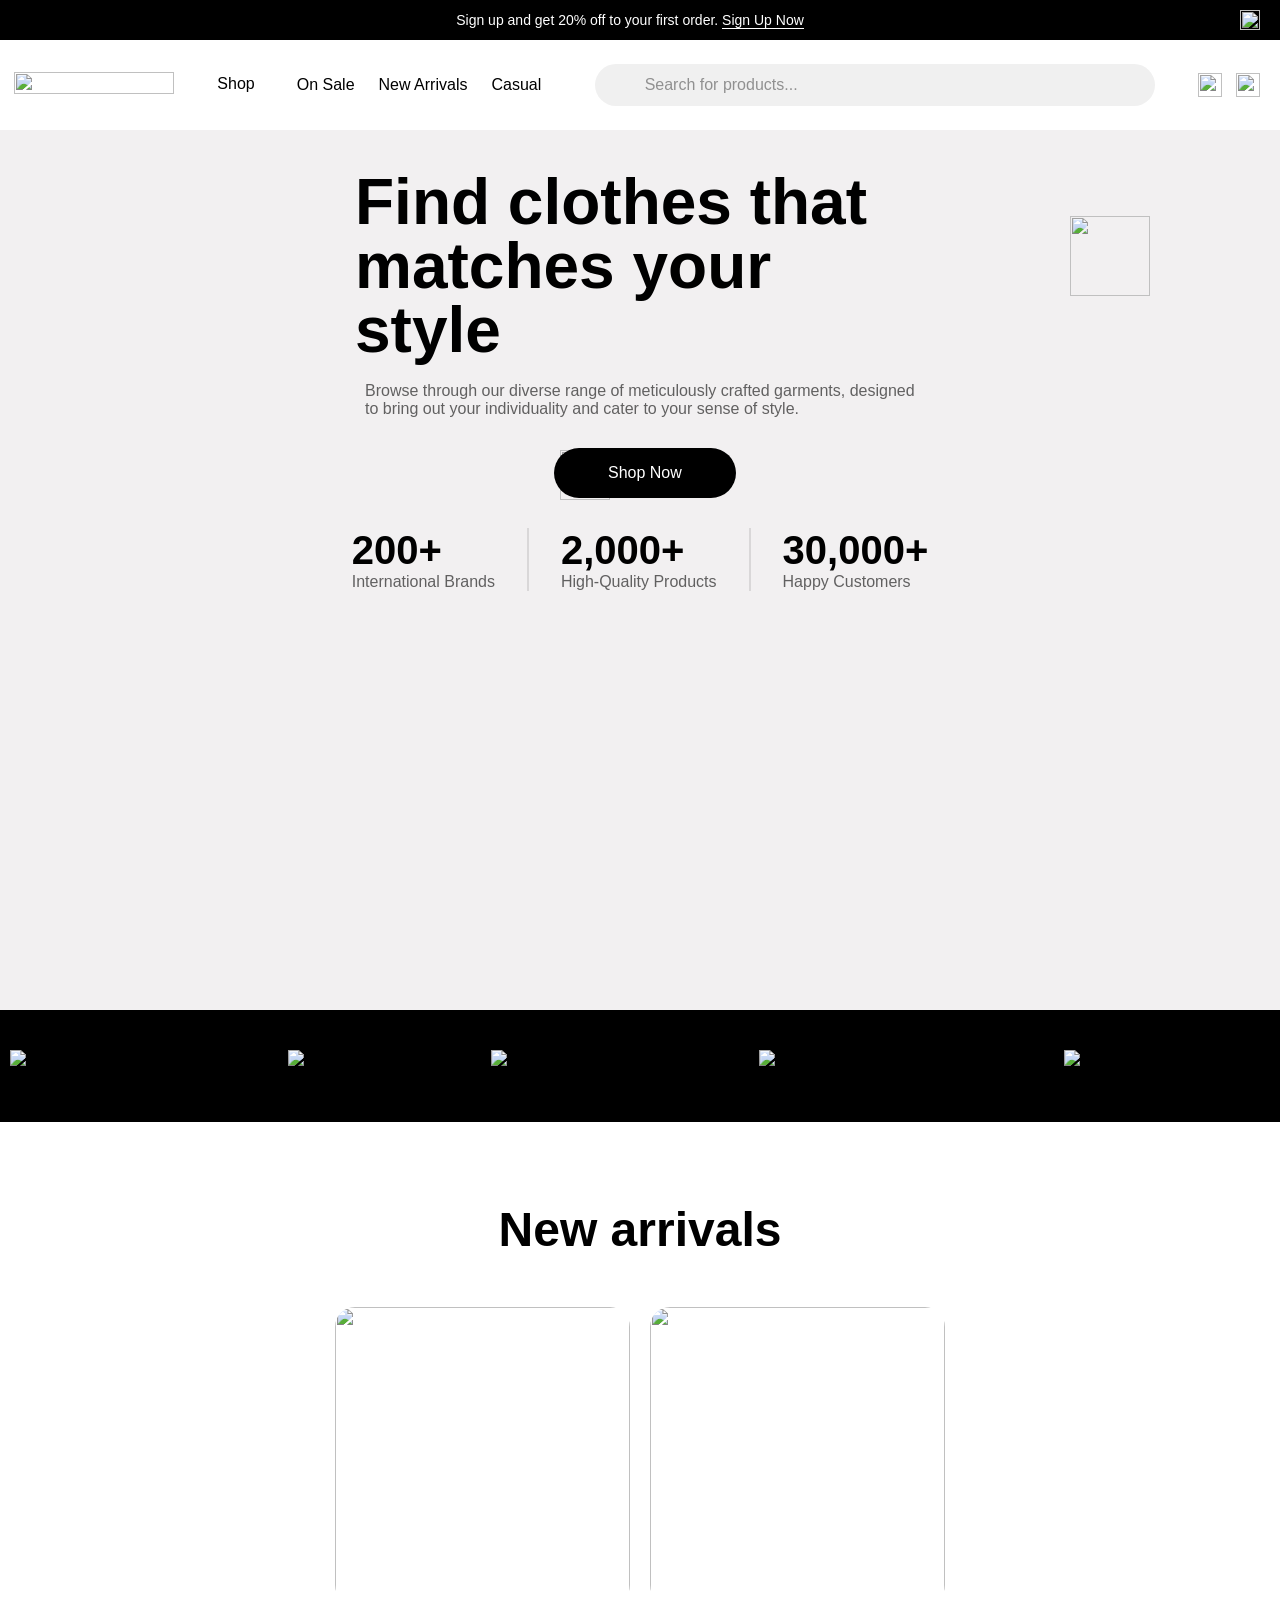
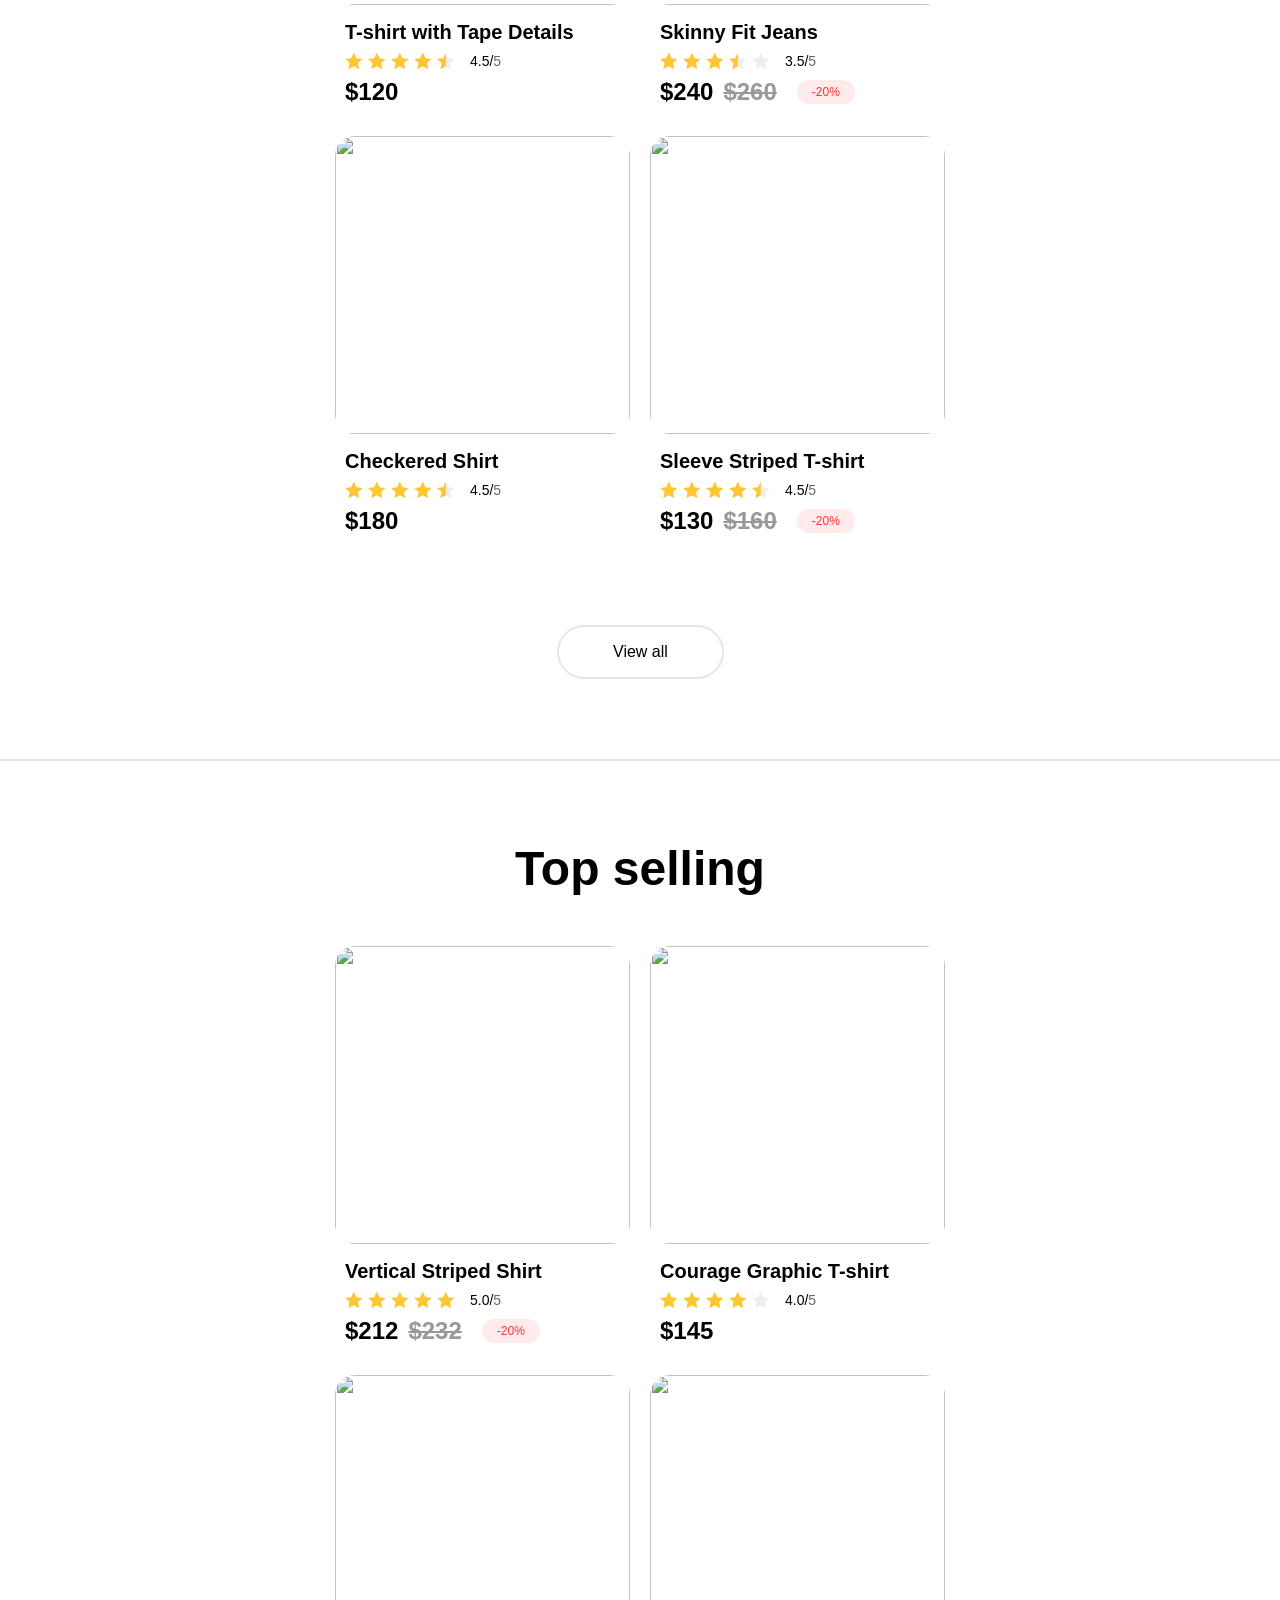
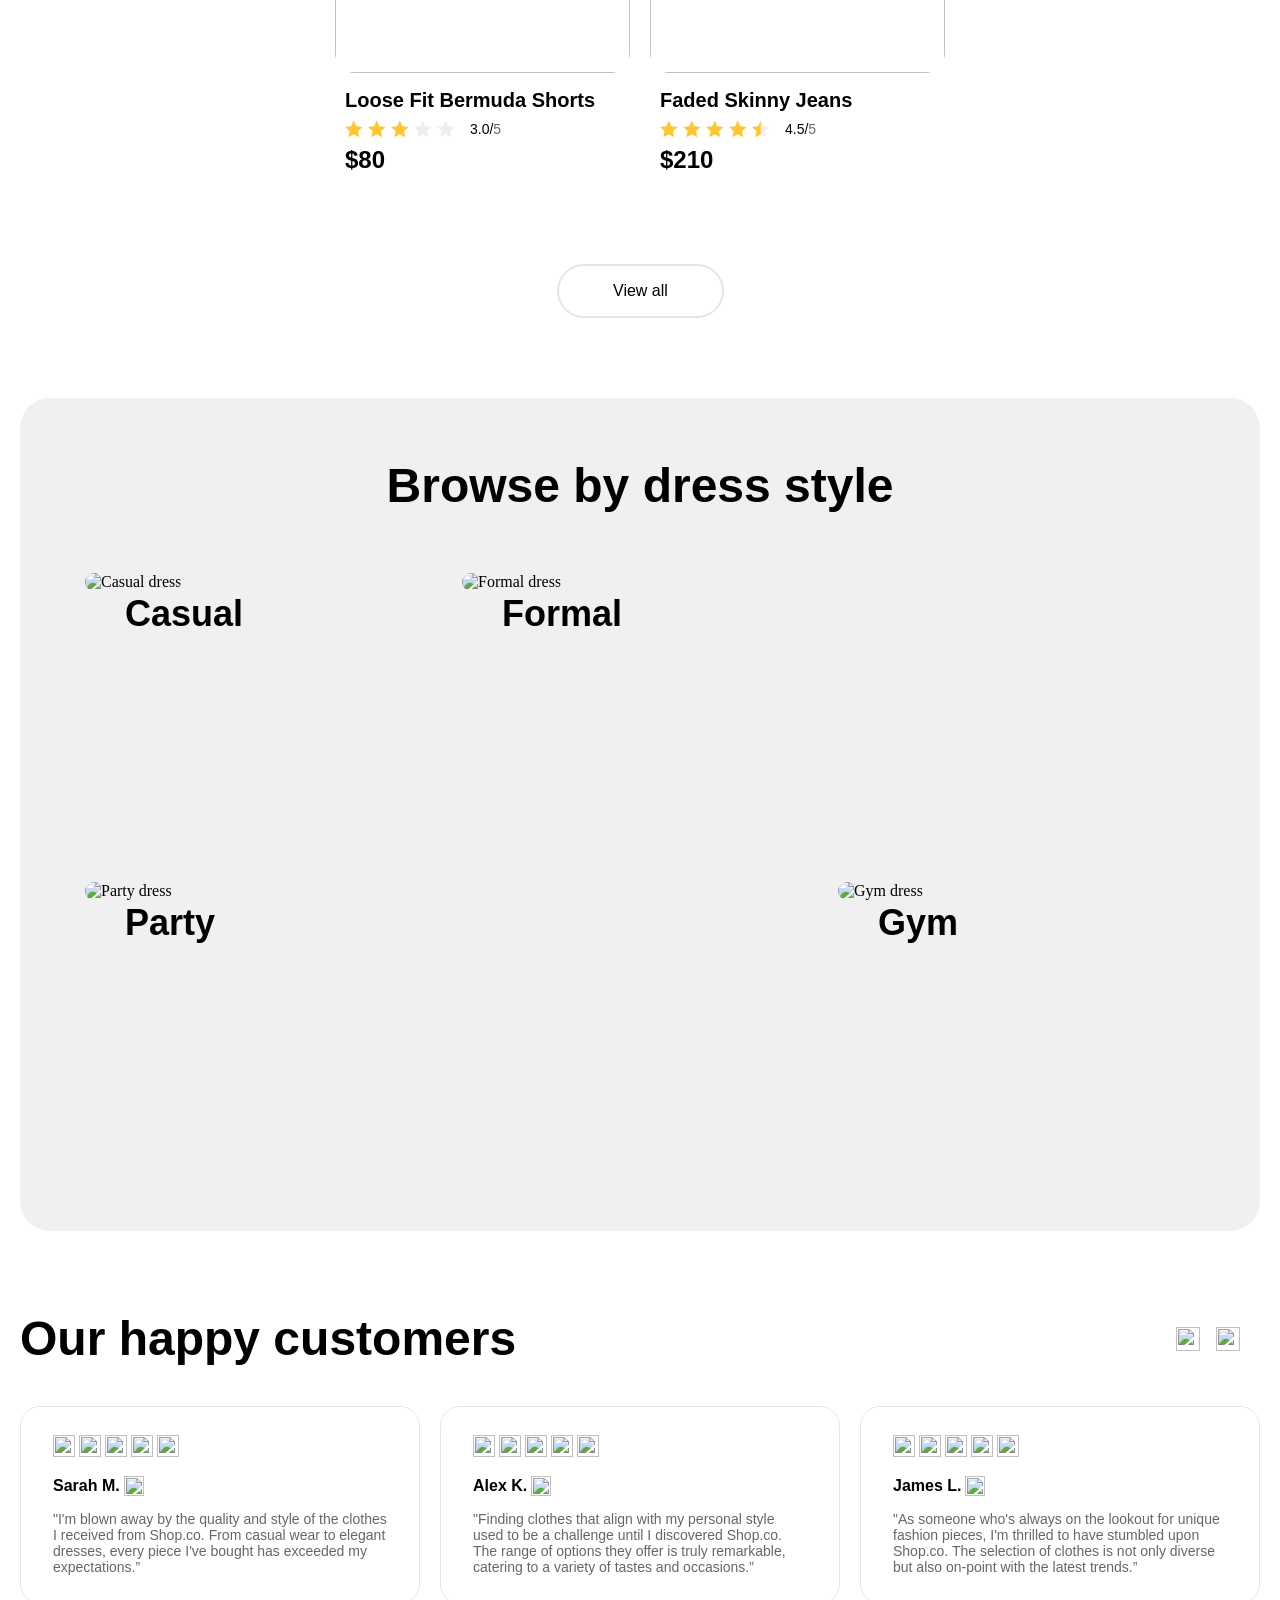
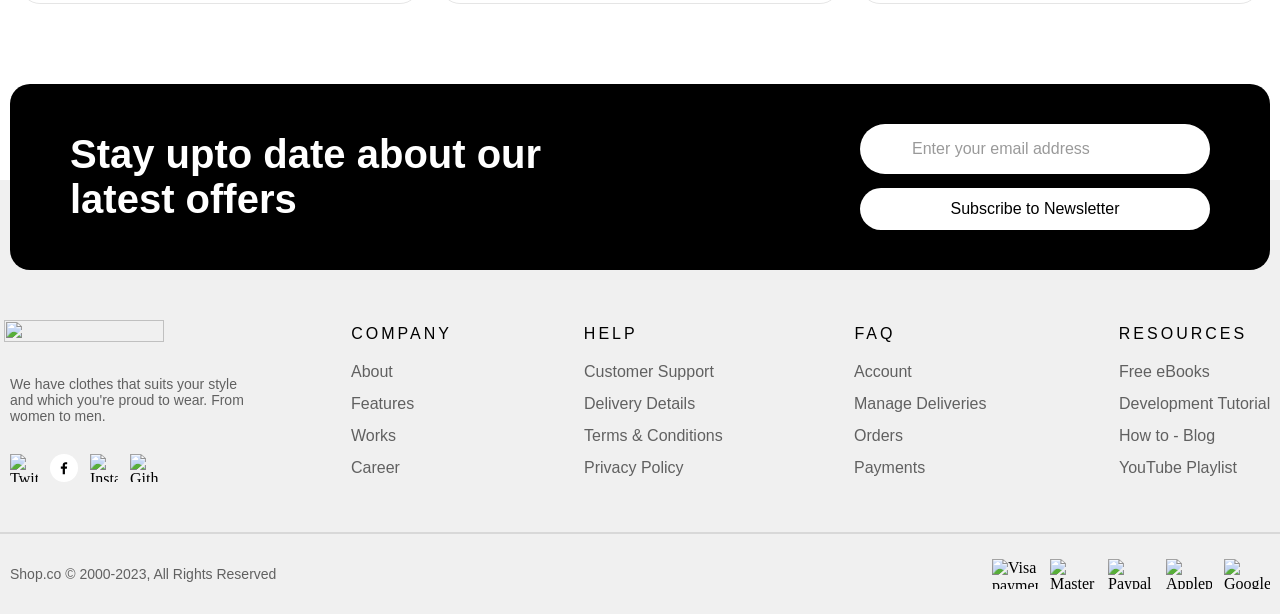
==== commit 1dbc1547: "Added JavaScript function, improved site navigation for better usability, added a feature to view in" ====
--- a/index.html
+++ b/index.html
@@ -1,370 +1,422 @@
-<!DOCTYPE html>
+<!doctype html>
 <html lang="en">
-<head>
-  <meta charset="UTF-8">
-  <meta name="viewport" content="width=device-width, initial-scale=1.0">
-  <title>Home Page</title>
-  <link rel="stylesheet" href="index.css" />
-</head>
-<body>
-
-  <header>
-    <div class="sale-line">
+  <head>
+    <meta charset="UTF-8" />
+    <meta name="viewport" content="width=device-width, initial-scale=1.0" />
+    <title>Home Page</title>
+    <link rel="stylesheet" href="index.css" />
+  </head>
+  <body>
+    <header>
+      <div class="sale-line">
+        <div class="container">
+          <p>Sign up and get 20% off to your first order. <a>Sign Up Now</a></p>
+          <button class="close-btn-sale-line" type="button">
+            <img src="HomePage/header/sale-cross.svg" alt="" width="20" height="20" />
+          </button>
+        </div>
+      </div>
       <div class="container">
-        <p>Sign up and get 20% off to your first order. <a>Sign Up Now</a></p>
-        <button class="close-btn-sale-line" type="button"><img src="HomePage/header/sale-cross.svg" alt="" width="20" height="20" /></button>
-      </div>
-    </div>
-    <div class="container">
-      <div class="header-main">
-        <div class="burger-menu-logo">
-          <button class="burger-menu" type="button"><img src="HomePage/header/burger-menu.svg" alt="" width="24" height="24" /></button>
-          <a class="logo" href="index.html"><img src="HomePage/header/shop.co.svg" alt="" width="160" height="22" /></a>
-        </div>
-        <ul>
-          <li class="header-drop-down"><a href="#">Shop<img src="HomePage/header/arrow-list.svg" alt="" width="14" height="14" /></a></li>
-          <li><a class="hover" href="#">On Sale</a></li>
-          <li><a class="hover" href="Product Detail Page.html">New Arrivals</a></li>
-          <li><a class="hover" href="Category Page.html">Brands</a></li>
-        </ul>
-        <label class="search-wrapper">
-          <input class="header-search" type="search" placeholder="Search for products..." />
-          <button class="search-clear-btn" type="button"><img src="HomePage/header/close-search-field.svg" alt="" width="20" height="20" /></button>
-        </label>
-        <div class="header-icon">
-          <a class="header-search-black" href="#"><img src="HomePage/header/search-icon-black.svg" alt="" width="24" height="24" /></a>
-          <a class="header-basket" href="Cart.html"><img src="HomePage/header/basket.svg" alt="" width="24" height="24" /></a>
-          <a class="header-acount" href="#"><img src="HomePage/header/acount.svg" alt="" width="24" height="24" /></a>
-        </div>
-      </div>
-    </div>
-  </header>
-
-  <main>
-    <div class="hero-block">
-      <img class="larg-star" src="HomePage/block-hero/larg-star.svg" alt="" width="80" height="80" />
-      <img class="small-star" src="HomePage/block-hero/small-star.svg" alt="" width="50" height="50" />
+        <div class="header-main">
+          <div class="burger-menu-logo">
+            <button class="burger-menu" type="button">
+              <img src="HomePage/header/burger-menu.svg" alt="" width="24" height="24" />
+            </button>
+            <a class="logo" href="index.html"
+              ><img src="HomePage/header/shop.co.svg" alt="" width="160" height="22"
+            /></a>
+          </div>
+          <ul class="ul-header-main">
+            <li class="header-drop-down">
+              <a class="not-underline" href="#"
+                >Shop<img class="arrow-drop-down" src="HomePage/header/arrow-list.svg" alt="" width="14" height="14"
+              /></a>
+              <ul class="drop-down">
+                <li><a href="#">Cloth</a></li>
+                <li><a href="#">Shoes</a></li>
+                <li><a href="#">Bags</a></li>
+                <li><a href="#">Accessories</a></li>
+              </ul>
+            </li>
+            <li><a class="hover-link-header" href="on-sale.html">On Sale</a></li>
+            <li><a class="hover-link-header" href="new-arrivals-page.html">New Arrivals</a></li>
+            <li><a class="hover-link-header" href="category-page.html">Casual</a></li>
+          </ul>
+          <label class="search-wrapper">
+            <input class="header-search" type="search" placeholder="Search for products..." />
+            <button class="search-clear-btn" type="button">
+              <img src="HomePage/header/close-search-field.svg" alt="" width="20" height="20" />
+            </button>
+          </label>
+          <div class="header-icon">
+            <a class="header-search-black" href="#"
+              ><img src="HomePage/header/search-icon-black.svg" alt="" width="24" height="24"
+            /></a>
+            <a class="header-basket" href="cart.html"
+              ><img src="HomePage/header/basket.svg" alt="" width="24" height="24"
+            /></a>
+            <a class="header-acount" href="#"><img src="HomePage/header/acount.svg" alt="" width="24" height="24" /></a>
+          </div>
+        </div>
+      </div>
+    </header>
+
+    <main>
+      <div class="hero-block">
+        <img class="larg-star" src="HomePage/block-hero/larg-star.svg" alt="" width="80" height="80" />
+        <img class="small-star" src="HomePage/block-hero/small-star.svg" alt="" width="50" height="50" />
+        <div class="container">
+          <h1>Find clothes that matches your style</h1>
+          <p class="hero-p-content">
+            Browse through our diverse range of meticulously crafted garments, designed to bring out your individuality
+            and cater to your sense of style.
+          </p>
+          <a href="category-page.html">Shop Now</a>
+          <div class="statistics">
+            <div class="statistics-includ statistics-includ-1">
+              <h4>200+</h4>
+              <p>International Brands</p>
+            </div>
+            <div class="statistics-includ statistics-includ-2">
+              <h4>2,000+</h4>
+              <p>High-Quality Products</p>
+            </div>
+            <div class="statistics-includ statistics-includ-3">
+              <h4>30,000+</h4>
+              <p>Happy Customers</p>
+            </div>
+          </div>
+        </div>
+      </div>
+
+      <div class="list-of-shops">
+        <div class="container">
+          <img src="HomePage/shop-list/1-shop.svg" alt="Versace" width="166" height="32" />
+          <img src="HomePage/shop-list/2-shop.svg" alt="Versace" width="92" height="32" />
+          <img src="HomePage/shop-list/3-shop.svg" alt="Versace" width="156" height="32" />
+          <img src="HomePage/shop-list/4-shop.svg" alt="Versace" width="194" height="32" />
+          <img src="HomePage/shop-list/5-shop.svg" alt="Versace" width="206" height="32" />
+        </div>
+      </div>
+
+      <div class="second-block">
+        <div class="container">
+          <div class="cards-second-block cards-second-block-with-border">
+            <h2>New arrivals</h2>
+            <div class="item-cards">
+              <div class="card-of-product" data-id="product-1">
+                <img class="img-of-card" src="HomePage/block-second/1-card.png" alt="" width="295" height="298" />
+                <h4>T-<span>shirt</span> <span>with</span> tape details</h4>
+                <div class="stars-with-mark">
+                  <img src="markStar/mark-fullStar.svg" alt="" width="18" height="18" />
+                  <img src="markStar/mark-fullStar.svg" alt="" width="18" height="18" />
+                  <img src="markStar/mark-fullStar.svg" alt="" width="18" height="18" />
+                  <img src="markStar/mark-fullStar.svg" alt="" width="18" height="18" />
+                  <img src="markStar/mark-halfStar.svg" alt="" width="18" height="18" />
+                  <p>4.5/<span>5</span></p>
+                </div>
+                <p class="price">$120</p>
+              </div>
+              <div class="card-of-product-mit-sale" data-id="product-2">
+                <img class="img-of-card" src="HomePage/block-second/2-card.png" alt="" width="295" height="298" />
+                <h4>Skinny fit jeans</h4>
+                <div class="stars-with-mark">
+                  <img src="markStar/mark-fullStar.svg" alt="" width="18" height="18" />
+                  <img src="markStar/mark-fullStar.svg" alt="" width="18" height="18" />
+                  <img src="markStar/mark-fullStar.svg" alt="" width="18" height="18" />
+                  <img src="markStar/mark-halfStar.svg" alt="" width="18" height="18" />
+                  <img src="markStar/mark-emptyStar.svg" alt="" width="18" height="18" />
+                  <p>3.5/<span>5</span></p>
+                </div>
+                <div class="price-with-sale">
+                  <p class="price">$240<span class="sale-price">$260</span></p>
+                  <p class="sale">-20%</p>
+                </div>
+              </div>
+              <div class="card-of-product" data-id="product-3">
+                <img class="img-of-card" src="HomePage/block-second/3-card.png" alt="" width="295" height="298" />
+                <h4>Checkered shirt</h4>
+                <div class="stars-with-mark">
+                  <img src="markStar/mark-fullStar.svg" alt="" width="18" height="18" />
+                  <img src="markStar/mark-fullStar.svg" alt="" width="18" height="18" />
+                  <img src="markStar/mark-fullStar.svg" alt="" width="18" height="18" />
+                  <img src="markStar/mark-fullStar.svg" alt="" width="18" height="18" />
+                  <img src="markStar/mark-halfStar.svg" alt="" width="18" height="18" />
+                  <p>4.5/<span>5</span></p>
+                </div>
+                <p class="price">$180</p>
+              </div>
+              <div class="card-of-product-mit-sale" data-id="product-4">
+                <img class="img-of-card" src="HomePage/block-second/4-card.png" alt="" width="295" height="298" />
+                <h4>Sleeve striped t-<span>shirt</span></h4>
+                <div class="stars-with-mark">
+                  <img src="markStar/mark-fullStar.svg" alt="" width="18" height="18" />
+                  <img src="markStar/mark-fullStar.svg" alt="" width="18" height="18" />
+                  <img src="markStar/mark-fullStar.svg" alt="" width="18" height="18" />
+                  <img src="markStar/mark-fullStar.svg" alt="" width="18" height="18" />
+                  <img src="markStar/mark-halfStar.svg" alt="" width="18" height="18" />
+                  <p>4.5/<span>5</span></p>
+                </div>
+                <div class="price-with-sale">
+                  <p class="price">$130<span class="sale-price">$160</span></p>
+                  <p class="sale">-20%</p>
+                </div>
+              </div>
+            </div>
+            <a href="new-arrivals-page.html" class="view-all">View all</a>
+          </div>
+          <div class="cards-second-block">
+            <h2>Top selling</h2>
+            <div class="item-cards">
+              <div class="card-of-product-mit-sale" data-id="product-5">
+                <img class="img-of-card" src="HomePage/block-second/5-card.png" alt="" width="295" height="298" />
+                <h4>Vertical striped shirt</h4>
+                <div class="stars-with-mark">
+                  <img src="markStar/mark-fullStar.svg" alt="" width="18" height="18" />
+                  <img src="markStar/mark-fullStar.svg" alt="" width="18" height="18" />
+                  <img src="markStar/mark-fullStar.svg" alt="" width="18" height="18" />
+                  <img src="markStar/mark-fullStar.svg" alt="" width="18" height="18" />
+                  <img src="markStar/mark-fullStar.svg" alt="" width="18" height="18" />
+                  <p>5.0/<span>5</span></p>
+                </div>
+                <div class="price-with-sale">
+                  <p class="price">$212<span class="sale-price">$232</span></p>
+                  <p class="sale">-20%</p>
+                </div>
+              </div>
+              <div class="card-of-product" data-id="product-6">
+                <img class="img-of-card" src="HomePage/block-second/6-card.png" alt="" width="295" height="298" />
+                <h4>Courage graphic t-<span>shirt</span></h4>
+                <div class="stars-with-mark">
+                  <img src="markStar/mark-fullStar.svg" alt="" width="18" height="18" />
+                  <img src="markStar/mark-fullStar.svg" alt="" width="18" height="18" />
+                  <img src="markStar/mark-fullStar.svg" alt="" width="18" height="18" />
+                  <img src="markStar/mark-fullStar.svg" alt="" width="18" height="18" />
+                  <img src="markStar/mark-emptyStar.svg" alt="" width="18" height="18" />
+                  <p>4.0/<span>5</span></p>
+                </div>
+                <p class="price">$145</p>
+              </div>
+              <div class="card-of-product" data-id="product-7">
+                <img class="img-of-card" src="HomePage/block-second/7-card.png" alt="" width="295" height="298" />
+                <h4>Loose fit bermuda shorts</h4>
+                <div class="stars-with-mark">
+                  <img src="markStar/mark-fullStar.svg" alt="" width="18" height="18" />
+                  <img src="markStar/mark-fullStar.svg" alt="" width="18" height="18" />
+                  <img src="markStar/mark-fullStar.svg" alt="" width="18" height="18" />
+                  <img src="markStar/mark-emptyStar.svg" alt="" width="18" height="18" />
+                  <img src="markStar/mark-emptyStar.svg" alt="" width="18" height="18" />
+                  <p>3.0/<span>5</span></p>
+                </div>
+                <p class="price">$80</p>
+              </div>
+              <div class="card-of-product" data-id="product-8">
+                <img class="img-of-card" src="HomePage/block-second/8-card.png" alt="" width="295" height="298" />
+                <h4>Faded skinny jeans</h4>
+                <div class="stars-with-mark">
+                  <img src="markStar/mark-fullStar.svg" alt="" width="18" height="18" />
+                  <img src="markStar/mark-fullStar.svg" alt="" width="18" height="18" />
+                  <img src="markStar/mark-fullStar.svg" alt="" width="18" height="18" />
+                  <img src="markStar/mark-fullStar.svg" alt="" width="18" height="18" />
+                  <img src="markStar/mark-halfStar.svg" alt="" width="18" height="18" />
+                  <p>4.5/<span>5</span></p>
+                </div>
+                <p class="price">$210</p>
+              </div>
+            </div>
+            <a href="on-sale.html" class="view-all">View all</a>
+          </div>
+        </div>
+      </div>
+
+      <div class="third-block">
+        <div class="container">
+          <h2>Browse by dress style</h2>
+          <div class="third-block-dress-style">
+            <div class="third-block-dress casual">
+              <h4>Casual</h4>
+              <img src="HomePage/block-third/1-img.png" alt="Casual dress" width="407" height="289" />
+            </div>
+            <div class="third-block-dress formal">
+              <h4>Formal</h4>
+              <img src="HomePage/block-third/2-img.png" alt="Formal dress" width="684" height="289" />
+            </div>
+            <div class="third-block-dress party">
+              <h4>Party</h4>
+              <img src="HomePage/block-third/3-img.png" alt="Party dress" width="684" height="289" />
+            </div>
+            <div class="third-block-dress gym">
+              <h4>Gym</h4>
+              <img src="HomePage/block-third/4-img.png" alt="Gym dress" width="407" height="289" />
+            </div>
+          </div>
+        </div>
+      </div>
+
+      <div class="fourth-block">
+        <div class="container">
+          <div class="text-arrows">
+            <h2>Our happy customers</h2>
+            <div class="arrows">
+              <img
+                class="arrow-left-arrows"
+                src="HomePage/block-reviews/arrow-left.svg"
+                alt=""
+                width="24"
+                height="24" />
+              <img
+                class="arrow-right-arrows"
+                src="HomePage/block-reviews/arrow-right.svg"
+                alt=""
+                width="24"
+                height="24" />
+            </div>
+          </div>
+          <div class="reviews-fourth-block">
+            <div class="review">
+              <div class="mark">
+                <img src="HomePage/block-reviews/mark-star.svg" alt="" width="22" height="22" />
+                <img src="HomePage/block-reviews/mark-star.svg" alt="" width="22" height="22" />
+                <img src="HomePage/block-reviews/mark-star.svg" alt="" width="22" height="22" />
+                <img src="HomePage/block-reviews/mark-star.svg" alt="" width="22" height="22" />
+                <img src="HomePage/block-reviews/mark-star.svg" alt="" width="22" height="22" />
+              </div>
+              <div class="name-check">
+                <h4>Sarah M.</h4>
+                <img src="HomePage/block-reviews/check-mark.svg" alt="" width="20" height="20" />
+              </div>
+              <p>
+                "I'm blown away by the quality and style of the clothes I received from Shop.co. From casual wear to
+                elegant dresses, every piece I've bought has exceeded my expectations.”
+              </p>
+            </div>
+            <div class="review">
+              <div class="mark">
+                <img src="HomePage/block-reviews/mark-star.svg" alt="" width="22" height="22" />
+                <img src="HomePage/block-reviews/mark-star.svg" alt="" width="22" height="22" />
+                <img src="HomePage/block-reviews/mark-star.svg" alt="" width="22" height="22" />
+                <img src="HomePage/block-reviews/mark-star.svg" alt="" width="22" height="22" />
+                <img src="HomePage/block-reviews/mark-star.svg" alt="" width="22" height="22" />
+              </div>
+              <div class="name-check">
+                <h4>Alex K.</h4>
+                <img src="HomePage/block-reviews/check-mark.svg" alt="" width="20" height="20" />
+              </div>
+              <p>
+                "Finding clothes that align with my personal style used to be a challenge until I discovered Shop.co.
+                The range of options they offer is truly remarkable, catering to a variety of tastes and occasions.”
+              </p>
+            </div>
+            <div class="review">
+              <div class="mark">
+                <img src="HomePage/block-reviews/mark-star.svg" alt="" width="22" height="22" />
+                <img src="HomePage/block-reviews/mark-star.svg" alt="" width="22" height="22" />
+                <img src="HomePage/block-reviews/mark-star.svg" alt="" width="22" height="22" />
+                <img src="HomePage/block-reviews/mark-star.svg" alt="" width="22" height="22" />
+                <img src="HomePage/block-reviews/mark-star.svg" alt="" width="22" height="22" />
+              </div>
+              <div class="name-check">
+                <h4>James L.</h4>
+                <img src="HomePage/block-reviews/check-mark.svg" alt="" width="20" height="20" />
+              </div>
+              <p>
+                "As someone who's always on the lookout for unique fashion pieces, I'm thrilled to have stumbled upon
+                Shop.co. The selection of clothes is not only diverse but also on-point with the latest trends.”
+              </p>
+            </div>
+          </div>
+        </div>
+      </div>
+
+      <div class="upto-date">
+        <div class="container">
+          <h3>Stay upto date about our latest offers</h3>
+          <div class="email-button">
+            <label class="email-wrapper">
+              <input class="email" type="email" placeholder="Enter your email address" />
+              <button class="email-clear-btn" type="button">
+                <img src="HomePage/header/close-search-field.svg" alt="" width="20" height="20" />
+              </button>
+            </label>
+            <div class="btn-error">
+              <button class="subscribe" type="button">Subscribe to Newsletter</button>
+              <div id="email-error" class="error-message"></div>
+            </div>
+          </div>
+        </div>
+      </div>
+    </main>
+
+    <footer>
       <div class="container">
-        <h1>Find clothes that matches your style</h1>
-        <p class="hero-p-content">Browse through our diverse range of meticulously crafted garments, designed to bring out your individuality and cater to your sense of style.</p>
-        <a href="#">Shop Now</a>
-        <div class="statistics">
-          <div class="statistics-includ statistics-includ-1">
-            <h4>200+</h4>
-            <p>International Brands</p>
-          </div>
-          <div class="statistics-includ statistics-includ-2">
-            <h4>2,000+</h4>
-            <p>High-Quality Products</p>
-          </div>
-          <div class="statistics-includ statistics-includ-3">
-            <h4>30,000+</h4>
-            <p>Happy Customers</p>
-          </div>
-        </div>
-      </div>  
-    </div>
-
-    <div class="list-of-shops">
-      <div class="container">
-        <img src="HomePage/shop-list/1-shop.svg" alt="Versace" width="166" height="32" />
-        <img src="HomePage/shop-list/2-shop.svg" alt="Versace" width="92" height="32" />
-        <img src="HomePage/shop-list/3-shop.svg" alt="Versace" width="156" height="32" />
-        <img src="HomePage/shop-list/4-shop.svg" alt="Versace" width="194" height="32" />
-        <img src="HomePage/shop-list/5-shop.svg" alt="Versace" width="206" height="32" />
-      </div>
-    </div>
-
-    <div class="second-block">
-      <div class="container">
-        <div class="cards-second-block cards-second-block-with-border">
-          <h2>New arrivals</h2>
-          <div class="item-cards">
-            <div class="card-of-product">
-              <img class="img-of-card" src="HomePage/block-second/1-card.png" alt="" width="295" height="298" />
-              <h4>T-<span>shirt</span> <span>with</span> tape details</h4>
-              <div class="stars-with-mark">
-                <img src="HomePage/block-second/mark-star.svg" alt="" width="18" height="18" />
-                <img src="HomePage/block-second/mark-star.svg" alt="" width="18" height="18" />
-                <img src="HomePage/block-second/mark-star.svg" alt="" width="18" height="18" />
-                <img src="HomePage/block-second/mark-star.svg" alt="" width="18" height="18" />
-                <img src="HomePage/block-second/mark-half-star.svg" alt="" width="10" height="18" />
-                <p>4.5/<span>5</span></p>
-              </div>
-              <p class="price">$120</p>
-            </div>
-            <div class="card-of-product-mit-sale">
-              <img class="img-of-card" src="HomePage/block-second/2-card.png" alt="" width="295" height="298" />
-              <h4>Skinny fit jeans</h4>
-              <div class="stars-with-mark">
-                <img src="HomePage/block-second/mark-star.svg" alt="" width="18" height="18" />
-                <img src="HomePage/block-second/mark-star.svg" alt="" width="18" height="18" />
-                <img src="HomePage/block-second/mark-star.svg" alt="" width="18" height="18" />
-                <img src="HomePage/block-second/mark-half-star.svg" alt="" width="10" height="18" />
-                <p>3.5/<span>5</span></p>
-              </div>
-              <div class="price-with-sale">
-                <p class="price">$240<span class="sale-price">$260</span></p>
-                <p class="sale">-20%</p>
-              </div>
-            </div>
-            <div class="card-of-product">
-              <img class="img-of-card" src="HomePage/block-second/3-card.png" alt="" width="295" height="298" />
-              <h4>Checkered shirt</h4>
-              <div class="stars-with-mark">
-                <img src="HomePage/block-second/mark-star.svg" alt="" width="18" height="18" />
-                <img src="HomePage/block-second/mark-star.svg" alt="" width="18" height="18" />
-                <img src="HomePage/block-second/mark-star.svg" alt="" width="18" height="18" />
-                <img src="HomePage/block-second/mark-star.svg" alt="" width="18" height="18" />
-                <img src="HomePage/block-second/mark-half-star.svg" alt="" width="10" height="18" />
-                <p>4.5/<span>5</span></p>
-              </div>
-              <p class="price">$180</p>
-            </div>
-            <div class="card-of-product-mit-sale">
-              <img class="img-of-card" src="HomePage/block-second/4-card.png" alt="" width="295" height="298" />
-              <h4>Sleeve striped t-<span>shirt</span></h4>
-              <div class="stars-with-mark">
-                <img src="HomePage/block-second/mark-star.svg" alt="" width="18" height="18" />
-                <img src="HomePage/block-second/mark-star.svg" alt="" width="18" height="18" />
-                <img src="HomePage/block-second/mark-star.svg" alt="" width="18" height="18" />
-                <img src="HomePage/block-second/mark-star.svg" alt="" width="18" height="18" />
-                <img src="HomePage/block-second/mark-half-star.svg" alt="" width="10" height="18" />
-                <p>4.5/<span>5</span></p>
-              </div>
-              <div class="price-with-sale">
-                <p class="price">$130<span class="sale-price">$160</span></p>
-                <p class="sale">-20%</p>
-              </div>
-            </div>
-          </div>
-          <a class="view-all">Wiew all</a>
-        </div>
-        <div class="cards-second-block">
-          <h2>Top selling</h2>
-          <div class="item-cards">
-            <div class="card-of-product-mit-sale">
-              <img class="img-of-card" src="HomePage/block-second/5-card.png" alt="" width="295" height="298" />
-              <h4>Vertical striped shirt</h4>
-              <div class="stars-with-mark">
-                <img src="HomePage/block-second/mark-star.svg" alt="" width="18" height="18" />
-                <img src="HomePage/block-second/mark-star.svg" alt="" width="18" height="18" />
-                <img src="HomePage/block-second/mark-star.svg" alt="" width="18" height="18" />
-                <img src="HomePage/block-second/mark-star.svg" alt="" width="18" height="18" />
-                <img src="HomePage/block-second/mark-star.svg" alt="" width="18" height="18" />
-                <p>5.0/<span>5</span></p>
-              </div>
-              <div class="price-with-sale">
-                <p class="price">$212<span class="sale-price">$232</span></p>
-                <p class="sale">-20%</p>
-              </div>
-            </div>
-            <div class="card-of-product">
-              <img class="img-of-card" src="HomePage/block-second/6-card.png" alt="" width="295" height="298" />
-              <h4>Courage graphic t-<span>shirt</span></h4>
-              <div class="stars-with-mark">
-                <img src="HomePage/block-second/mark-star.svg" alt="" width="18" height="18" />
-                <img src="HomePage/block-second/mark-star.svg" alt="" width="18" height="18" />
-                <img src="HomePage/block-second/mark-star.svg" alt="" width="18" height="18" />
-                <img src="HomePage/block-second/mark-star.svg" alt="" width="18" height="18" />
-                <p>4.0/<span>5</span></p>
-              </div>
-              <p class="price">$145</p>
-            </div>
-            <div class="card-of-product">
-              <img class="img-of-card" src="HomePage/block-second/7-card.png" alt="" width="295" height="298" />
-              <h4>Loose fit bermuda shorts</h4>
-              <div class="stars-with-mark">
-                <img src="HomePage/block-second/mark-star.svg" alt="" width="18" height="18" />
-                <img src="HomePage/block-second/mark-star.svg" alt="" width="18" height="18" />
-                <img src="HomePage/block-second/mark-star.svg" alt="" width="18" height="18" />
-                <p>3.0/<span>5</span></p>
-              </div>
-              <p class="price">$80</p>
-            </div>
-            <div class="card-of-product">
-              <img class="img-of-card" src="HomePage/block-second/8-card.png" alt="" width="295" height="298" />
-              <h4>Faded skinny jeans</h4>
-              <div class="stars-with-mark">
-                <img src="HomePage/block-second/mark-star.svg" alt="" width="18" height="18" />
-                <img src="HomePage/block-second/mark-star.svg" alt="" width="18" height="18" />
-                <img src="HomePage/block-second/mark-star.svg" alt="" width="18" height="18" />
-                <img src="HomePage/block-second/mark-star.svg" alt="" width="18" height="18" />
-                <img src="HomePage/block-second/mark-half-star.svg" alt="" width="10" height="18" />
-                <p>4.5/<span>5</span></p>
-              </div>
-              <p class="price">$210</p>
-            </div>
-          </div>
-          <a class="view-all">Wiew all</a>
-        </div>
-      </div>
-    </div>
-
-    <div class="third-block">
-      <div class="container">
-        <h2>Browse by dress style</h2>
-        <div class="third-block-dress-style">
-          <div class="third-block-dress casual">
-            <h4>Casual</h4>
-            <img src="HomePage/block-third/1-img.png" alt="Casual dress" width="407" height="289" />
-          </div>
-          <div class="third-block-dress formal">
-            <h4>Formal</h4>
-            <img src="HomePage/block-third/2-img.png" alt="Formal dress" width="684" height="289" />
-          </div>
-          <div class="third-block-dress party">
-            <h4>Party</h4>
-            <img src="HomePage/block-third/3-img.png" alt="Party dress" width="684" height="289" />
-          </div>
-          <div class="third-block-dress gym">
-            <h4>Gym</h4>
-            <img src="HomePage/block-third/4-img.png" alt="Gym dress" width="407" height="289" />
-          </div>
-        </div>
-      </div>
-    </div>
-
-    <div class="fourth-block">
-      <div class="container">
-        <div class="text-arrows">
-          <h2>Our happy customers</h2>
-          <div class="arrows">
-            <img class="arrow-left-arrows" src="HomePage/block-reviews/arrow-left.svg" alt="" width="24" height="24" />
-            <img class="arrow-right-arrows" src="HomePage/block-reviews/arrow-right.svg" alt="" width="24" height="24" />
-          </div>
-        </div>  
-        <div class="reviews-fourth-block">
-          <div class="review">
-            <div class="mark">
-              <img src="HomePage/block-reviews/mark-star.svg" alt="" width="22" height="22" />
-              <img src="HomePage/block-reviews/mark-star.svg" alt="" width="22" height="22" />
-              <img src="HomePage/block-reviews/mark-star.svg" alt="" width="22" height="22" />
-              <img src="HomePage/block-reviews/mark-star.svg" alt="" width="22" height="22" />
-              <img src="HomePage/block-reviews/mark-star.svg" alt="" width="22" height="22" />
-            </div>
-            <div class="name-check">
-              <h4>Sarah M.</h4>
-              <img src="HomePage/block-reviews/check-mark.svg" alt="" width="20" height="20" />
-            </div>
-            <p>"I'm blown away by the quality and style of the clothes I received from Shop.co. From casual wear to elegant dresses, every piece I've bought has exceeded my expectations.”</p>
-          </div>
-          <div class="review">
-            <div class="mark">
-              <img src="HomePage/block-reviews/mark-star.svg" alt="" width="22" height="22" />
-              <img src="HomePage/block-reviews/mark-star.svg" alt="" width="22" height="22" />
-              <img src="HomePage/block-reviews/mark-star.svg" alt="" width="22" height="22" />
-              <img src="HomePage/block-reviews/mark-star.svg" alt="" width="22" height="22" />
-              <img src="HomePage/block-reviews/mark-star.svg" alt="" width="22" height="22" />
-            </div>
-            <div class="name-check">
-              <h4>Alex K.</h4>
-              <img src="HomePage/block-reviews/check-mark.svg" alt="" width="20" height="20" />
-            </div>
-            <p>"Finding clothes that align with my personal style used to be a challenge until I discovered Shop.co. The range of options they offer is truly remarkable, catering to a variety of tastes and occasions.”</p>
-          </div>
-          <div class="review">
-            <div class="mark">
-              <img src="HomePage/block-reviews/mark-star.svg" alt="" width="22" height="22" />
-              <img src="HomePage/block-reviews/mark-star.svg" alt="" width="22" height="22" />
-              <img src="HomePage/block-reviews/mark-star.svg" alt="" width="22" height="22" />
-              <img src="HomePage/block-reviews/mark-star.svg" alt="" width="22" height="22" />
-              <img src="HomePage/block-reviews/mark-star.svg" alt="" width="22" height="22" />
-            </div>
-            <div class="name-check">
-              <h4>James L.</h4>
-              <img src="HomePage/block-reviews/check-mark.svg" alt="" width="20" height="20" />
-            </div>
-            <p>"As someone who's always on the lookout for unique fashion pieces, I'm thrilled to have stumbled upon Shop.co. The selection of clothes is not only diverse but also on-point with the latest trends.”</p>
-          </div>
-        </div>
-      </div>
-    </div>
-
-    <div class="upto-date">
-      <div class="container">
-        <h3>Stay upto date about our latest offers</h3>
-        <div class="email-button">
-          <label class="email-wrapper">
-            <input class="email" type="email" placeholder="Enter your email address" />
-            <button class="email-clear-btn" type="button"><img src="HomePage/header/close-search-field.svg" alt="" width="20" height="20" /></button>
-          </label>
-          <div class="btn-error">
-            <button class="subscribe" type="button">Subscribe to Newsletter</button>
-            <div id="email-error" class="error-message"></div>
-          </div>
-        </div>
-      </div>
-    </div>
-  </main>
-
-  <footer>
-    <div class="container">
-      <div class="footer-main">
-        <div class="footer-logo-content">
-          <a class="logo" href="/"><img src="HomePage/header/shop.co.svg" alt="" width="160" height="22" /></a>
-          <p>We have clothes that suits your style and which you're proud to wear. From women to men.</p>
-          <div class="footer-social-icon">
-            <img src="HomePage/footer/twitter-icon.svg" alt="Twitter social link" width="28" height="28" />
-            <img src="HomePage/footer/facebook-icon.svg" alt="Facebook social link" width="28" height="28" />
-            <img src="HomePage/footer/instagram-icon.svg" alt="Instagram social link" width="28" height="28" />
-            <img src="HomePage/footer/github-icon.svg" alt="Github social link" width="28" height="28" />
-          </div>
-        </div>
-        <div class="links-navigation">
-          <div class="h5-links">
-            <h5>Company</h5>
-            <ul>
-              <li><a href="#">About</a></li>
-              <li><a href="#">Features</a></li>
-              <li><a href="#">Works</a></li>
-              <li><a href="#">Career</a></li>
-            </ul>
-          </div>
-          <div class="h5-links">
-            <h5>Help</h5>
-            <ul>
-              <li><a href="#">Customer Support</a></li>
-              <li><a href="#">Delivery Details</a></li>
-              <li><a href="#">Terms & Conditions</a></li>
-              <li><a href="#">Privacy Policy</a></li>
-            </ul>
-          </div>
-          <div class="h5-links">
-            <h5>FAQ</h5>
-            <ul>
-              <li><a href="#">Account</a></li>
-              <li><a href="#">Manage Deliveries</a></li>
-              <li><a href="#">Orders</a></li>
-              <li><a href="#">Payments</a></li>
-            </ul>
-          </div>
-          <div class="h5-links">
-            <h5>Resources</h5>
-            <ul>
-              <li><a href="#">Free eBooks</a></li>
-              <li><a href="#">Development Tutorial</a></li>
-              <li><a href="#">How to - Blog</a></li>
-              <li><a href="#">YouTube Playlist</a></li>
-            </ul>
-          </div>
-        </div> 
-      </div>
-      <div class="footer-under-hr">
-        <p>Shop.co © 2000-2023, All Rights Reserved</p>
-        <div class="payment-methods">
-          <img src="HomePage/footer/visa-icon.svg" alt="Visa payment" width="46" height="30" />
-          <img src="HomePage/footer/mastercard-icon.svg" alt="Master card payment" width="46" height="30" />
-          <img src="HomePage/footer/paypal-icon.svg" alt="Paypal payment" width="46" height="30" />
-          <img src="HomePage/footer/applepay-icon.svg" alt="Applepay payment" width="46" height="30" />
-          <img src="HomePage/footer/googlepay-icon.svg" alt="Googlepay payment" width="46" height="30" />
-        </div>
-      </div>
-    </div>
-  </footer>
-  
-  <script src="sale-line.js"></script>
-  <script src="header-search.js"></script>
-  <script src="email-sub.js"></script>
-</body>
-</html>+        <div class="footer-main">
+          <div class="footer-logo-content">
+            <a class="logo" href="/"><img src="HomePage/header/shop.co.svg" alt="" width="160" height="22" /></a>
+            <p>We have clothes that suits your style and which you're proud to wear. From women to men.</p>
+            <div class="footer-social-icon">
+              <img src="HomePage/footer/twitter-icon.svg" alt="Twitter social link" width="28" height="28" />
+              <img src="HomePage/footer/facebook-icon.svg" alt="Facebook social link" width="28" height="28" />
+              <img src="HomePage/footer/instagram-icon.svg" alt="Instagram social link" width="28" height="28" />
+              <img src="HomePage/footer/github-icon.svg" alt="Github social link" width="28" height="28" />
+            </div>
+          </div>
+          <div class="links-navigation">
+            <div class="h5-links">
+              <h5>Company</h5>
+              <ul>
+                <li><a href="#">About</a></li>
+                <li><a href="#">Features</a></li>
+                <li><a href="#">Works</a></li>
+                <li><a href="#">Career</a></li>
+              </ul>
+            </div>
+            <div class="h5-links">
+              <h5>Help</h5>
+              <ul>
+                <li><a href="#">Customer Support</a></li>
+                <li><a href="#">Delivery Details</a></li>
+                <li><a href="#">Terms & Conditions</a></li>
+                <li><a href="#">Privacy Policy</a></li>
+              </ul>
+            </div>
+            <div class="h5-links">
+              <h5>FAQ</h5>
+              <ul>
+                <li><a href="#">Account</a></li>
+                <li><a href="#">Manage Deliveries</a></li>
+                <li><a href="#">Orders</a></li>
+                <li><a href="#">Payments</a></li>
+              </ul>
+            </div>
+            <div class="h5-links">
+              <h5>Resources</h5>
+              <ul>
+                <li><a href="#">Free eBooks</a></li>
+                <li><a href="#">Development Tutorial</a></li>
+                <li><a href="#">How to - Blog</a></li>
+                <li><a href="#">YouTube Playlist</a></li>
+              </ul>
+            </div>
+          </div>
+        </div>
+        <div class="footer-under-hr">
+          <p>Shop.co © 2000-2023, All Rights Reserved</p>
+          <div class="payment-methods">
+            <img src="HomePage/footer/visa-icon.svg" alt="Visa payment" width="46" height="30" />
+            <img src="HomePage/footer/mastercard-icon.svg" alt="Master card payment" width="46" height="30" />
+            <img src="HomePage/footer/paypal-icon.svg" alt="Paypal payment" width="46" height="30" />
+            <img src="HomePage/footer/applepay-icon.svg" alt="Applepay payment" width="46" height="30" />
+            <img src="HomePage/footer/googlepay-icon.svg" alt="Googlepay payment" width="46" height="30" />
+          </div>
+        </div>
+      </div>
+    </footer>
+
+    <script src="sale-line.js"></script>
+    <script src="header-search.js"></script>
+    <script src="email-sub.js"></script>
+    <script src="drop-down.js"></script>
+    <script src="click-on-product-card.js"></script>
+    <script src="add-item-to-cart.js"></script>
+  </body>
+</html>
--- a/index.css
+++ b/index.css
@@ -24,6 +24,10 @@
   src: url("font/Satoshi-Regular.woff2") format("woff2");
   font-weight: 400;
   font-style: normal;
+}
+
+html {
+  scroll-behavior: smooth;
 }
 
 * {
@@ -100,6 +104,18 @@
   font-weight: 500;
 }
 
+.animate-on-scroll {
+  opacity: 0;
+  transform: translateY(30px);
+  transition: opacity 0.5s ease, transform  0.5s ease;
+  will-change: opacity, transform;
+}
+
+.animate-on-scroll.is-visible {
+  opacity: 1;
+  transform: translateY(0);
+}
+
 /* header */
 .container  {
   width: 100%;
@@ -108,7 +124,6 @@
   display: flex;
   align-items: center;
   margin: 0 auto;
-  overflow-x: hidden;
 }
 
 .sale-line  {
@@ -174,7 +189,7 @@
 .header-main {
   width: 100%;
   display: flex;
-  flex-wrap: wrap;
+  flex-wrap: nowrap;
   justify-content: space-between;
   align-items: center;
   padding: 24px 10px 24px 0;
@@ -186,7 +201,7 @@
   padding-left: 4px;
 }
 
-.header-main ul {
+.ul-header-main {
   display: flex;
   align-items: center;
   gap: 24px;
@@ -196,33 +211,100 @@
   color: #000;
 }
 
-.header-main ul li a.hover {
-  display: inline-block;
-  transition: transform 0.3s ease;
-  will-change: transform;
-}
-
-.header-main ul li a.hover:hover {
-  transform: scale(1.05);
-  cursor: pointer;
-}
-
-.header-main ul li a.focus {
-  font-size: 16px;
-  text-decoration: underline;
+.hover-link-header,
+.active-header-link {
+  display: flex;
   position: relative;
-  top: -2px;
-}
-
-.header-drop-down a {
+  cursor: pointer;
+}
+
+.hover-link-header::after,
+.active-header-link::after {
+  content: "";
+  position: absolute;
+  bottom: -2px;
+  left: 50%;
+  width: 0;
+  height: 2px;
+  background-color: black;
+  transition: width 0.3s ease, left 0.3s ease;
+  will-change: width, left;
+}
+
+.hover-link-header:hover::after,
+.active-header-link::after {
+  width: 100%;
+  left: 0;
+}
+
+.header-drop-down {
+  position: relative;
+  top: -1px;
+}
+
+.not-underline {
   display: flex;
   align-items: center;
   gap: 4px;
 }
 
-.header-drop-down img {
+.arrow-drop-down {
   position: relative;
-  bottom: -1px;
+  transform: rotate(180deg);
+  transition: transform 0.5s ease
+}
+
+.arrow-down {
+  transform: rotate(0deg);
+}
+
+.drop-down {
+  display: flex;
+  flex-direction: column;
+  gap: 5px;
+  background-color: #f2f0f1;
+  padding: 10px 20px;
+  margin-top: 40px;
+  border: 1px solid #b3b3b3;
+  border-radius: 10px;
+  position: absolute;
+  top: 0;
+  left: 50%;
+  transform: translateX(-50%);
+  opacity: 0;
+  visibility: hidden;
+  pointer-events: none;
+  z-index: 100;
+  transition: transform 0.5s ease, visibility 0.5s ease, opacity 0.5s ease;
+}
+
+.visible {
+  opacity: 1;
+  visibility: visible;
+  pointer-events: auto;
+}
+
+.drop-down li a {
+  position: relative;
+  cursor: pointer;
+  text-decoration: none;
+}
+
+.drop-down li a::after {
+  content: '';
+  position: absolute;
+  bottom: -2px;
+  left: 50%;
+  width: 0;
+  height: 1.5px;
+  background-color: #000;
+  transition: width 0.3s ease, left 0.3s ease;
+  will-change: width, left;
+}
+
+.drop-down li a:hover::after {
+  width: 100%;
+  left: 0;
 }
 
 .header-main label {
@@ -248,6 +330,7 @@
   background-position: 16px center;
   background-size: 24px;
   padding: 12px 45px 12px 50px;
+  margin-left: 10px;
   border-radius: 30px;
   border: none;
   box-sizing: border-box;
@@ -325,22 +408,38 @@
   display: none;
 }
 
-.header-icon img {
+.header-basket,
+.header-acount {
   width: 24px;
   height: auto;
+  display: flex;
+  align-items: center;
   cursor: pointer;
   transition: transform 0.5s ease;
   will-change: transform;
 }
 
-.header-icon img:hover {
+.header-basket:hover,
+.header-acount:hover {
   transform: scale(1.1);
+}
+
+.header-basket.active,
+.header-acount.active {
+  transform: none;
+  cursor: default;
 }
 
 @media (max-width: 1920px) {
   .burger-menu {
     display: none;
   }
+}
+
+@media (max-width: 1140px) {
+  .header-main {
+  flex-wrap: wrap;
+}
 }
 
 @media (max-width: 910px) {
@@ -440,7 +539,9 @@
   background-color: #000;
   border-radius: 30px;
   color: #fff;
+  text-align: center;
   transition: transform 0.5s ease;
+  will-change: transform;
 }
 
 .hero-block .container a:hover {
@@ -625,22 +726,39 @@
   margin-bottom: 80px;
 }
 
+@media (max-width: 1280px) {
+  .item-cards {
+    width: fit-content;
+    display: grid;
+    grid-template-columns: repeat(2, 1fr);
+    row-gap: 20px;
+  }
+}
+
 .card-of-product, .card-of-product-mit-sale {
   display: flex;
   flex-direction: column;
   align-items: start;
-  transition: transform 0.5s ease;
-  padding: 0 10px;
+  margin: 0 10px;
+  padding-bottom: 10px;
+  border-radius: 20px;
+  transition: transform 0.5s ease, background-color 0.75s ease;
+  will-change: transform, background-color;
 }
 
 .card-of-product:hover, .card-of-product-mit-sale:hover {
   transform: scale(1.03);
-  cursor: pointer;
+  background-color: rgba(240, 238, 237);
+  cursor: pointer;
+}
+
+.card-of-product-mit-sale:hover p.sale {
+  border: 1px solid #f33;
 }
 
 .card-of-product h4, .card-of-product-mit-sale h4 {
   font-size: 20px;
-  margin: 16px 0 8px;
+  padding: 16px 10px 8px;
   text-transform: capitalize;
 }
 
@@ -652,7 +770,7 @@
   display: flex;
   align-items: center;
   gap: 5px;
-  margin-bottom: 8px;
+  padding: 0 10px 8px;
 }
 
 .stars-with-mark p {
@@ -669,6 +787,7 @@
   font-size: 24px;
   font-weight: 700;
   color: #000;
+  padding: 0 10px;
 }
 
 .price-with-sale {
@@ -689,18 +808,25 @@
   color: #f33;
   background-color: #ffebeb;
   border-radius: 20px;
+  border: 1px solid transparent;
+  transition: border  0.5s ease;
+  will-change: border;
 }
 
 .view-all {
   padding: 16px 54px;
   border: 2px solid rgba(0, 0, 0, 10%);
   border-radius: 30px;
-  transition: transform 0.5s ease;
+  text-align: center;
+  transition: transform 0.5s ease, background-color 0.5s ease, border-color 0.5s ease, color 0.5s ease;
+  will-change: transform,  background-color, border-color, color;
 }
 
 .view-all:hover {
   transform: scale(1.05);
-  background-color: rgba(0, 0, 0, 10%);
+  background-color: rgba(0, 0, 0);
+  color: white;
+  border-color: transparent;
   cursor: pointer;
 }
 
@@ -712,7 +838,7 @@
 /* third-block */
 .third-block .container {
   max-width: 1240px;
-  width: 100%;
+  width: calc(100% - 20px);
   display: flex;
   flex-direction: column;
   align-items: center;
@@ -725,6 +851,7 @@
 
 .third-block .container h2 {
   margin-bottom: 60px;
+  text-align: center;
 }
 
 .third-block-dress-style {
@@ -747,6 +874,7 @@
   height: 289px;
   overflow: hidden;
   transition: transform 0.5s ease;
+  will-change: transform;
 }
 
 .third-block-dress:hover {
@@ -798,7 +926,8 @@
 }
 
 .arrow-left-arrows, .arrow-right-arrows {
-  transition: transform 0.3s ease;
+  transition: transform 0.5s ease;
+  will-change: transform;
 }
 
 .arrow-left-arrows:hover, .arrow-right-arrows:hover {
@@ -844,6 +973,7 @@
 }
 
 .upto-date .container {
+  width: calc(100% - 20px);
   background-color: #000;
   border: none;
   border-radius: 20px;
@@ -951,6 +1081,7 @@
   border-radius: 30px;
   padding: 12px 16px;
   transition: transform 0.5s ease;
+  will-change: transform;
 }
 
 .email-button button.subscribe:hover {
@@ -977,7 +1108,7 @@
   position: relative;
   background-color: #f0f0f0;
   z-index: 1;
-  padding: 140px 0 80px;
+  padding: 140px 0 25px;
 }
 
 footer div.container {
@@ -1016,6 +1147,17 @@
   align-items: center;
   gap: 12px;
   margin-left: 10px;
+}
+
+.footer-social-icon img {
+  transition: transform 0.5s ease, filter 0.75s ease;
+  will-change: transform, filter;
+}
+
+.footer-social-icon img:hover {
+  transform: scale(1.1);
+  cursor: pointer;
+  filter: invert(1);
 }
 
 .links-navigation {
@@ -1048,21 +1190,22 @@
   font-family: "Satoshi", sans-serif;
   font-weight: 400;
   color: rgba(0, 0, 0, 60%);
-  transition: transform 0.5s ease;
+  transition: transform 0.5s ease, color 0.5s ease;
+  will-change: transform, color;
 }
 
 .h5-links ul li a:hover {
-  transform: scale(1.1);
+  transform: scale(1.05);
   cursor: pointer;
   color: #000;
 }
 
 .footer-under-hr {
-  width: 100%;
+  width: calc(100% - 20px);
   display: flex;
   justify-content: space-between;
   align-items: center;
-  margin-top: 25px;
+  margin: 25px 10px 0;
 }
 
 .footer-under-hr p {
@@ -1112,28 +1255,58 @@
 .bread-crumbs ul {
   display: flex;
   align-items: center;
-  gap: 12px;
+  gap: 4px;
 }
 
 .bread-crumbs a {
   font-weight: 400;
+  display: inline-flex;
+  align-items: center;
+  gap: 4px;
+  cursor: pointer;
+}
+
+.bread-crumbs a span {
+  position: relative;
   color: rgba(0, 0, 0, 60%);
-  display: flex;
-  align-items: center;
-  gap: 4px;
-}
-
-.bread-crumbs a span {
-  transition: transform 0.3s ease;
-}
-
-.bread-crumbs a span:not(.active, .bread-crumbs a img):hover {
-  transform: scale(1.05);
-  cursor: pointer;
-}
-
-.bread-crumbs a img {
-  cursor: default;
+  transition: color 0.5s ease;
+  will-change: color;
+}
+
+.bread-crumbs a span::after {
+  content: "";
+  position: absolute;
+  bottom: -2px;
+  left: 50%;
+  width: 0;
+  height: 2px;
+  background-color: black;
+  transition: width 0.3s ease, left 0.3s ease;
+  will-change: width, left;
+}
+
+.bread-crumbs a svg {
+  fill: rgba(0, 0, 0, 50%);
+  transform: rotate(0deg);
+  transition: fill 0.5s ease, transform 0.5s ease;
+  will-change: fill, transform;
+  outline: 1px solid transparent;
+  backface-visibility: hidden;
+  transform: translateZ(0); 
+}
+
+.bread-crumbs a:hover span {
+  color: #000;
+}
+
+.bread-crumbs a:hover span::after {
+  width: 100%;
+  left: 0;
+}
+
+.bread-crumbs a:hover svg {
+  fill: #000;
+  transform: rotate(180deg);
 }
 
 .bread-crumbs a.active {
@@ -1144,7 +1317,7 @@
 .hero-product-item {
   width: 100%;
   display: flex;
-  align-items: flex-start;
+  align-items: center;
   gap: 40px;
   padding: 0 10px;
   box-sizing: border-box;
@@ -1186,6 +1359,7 @@
   transition: border 0.7s ease;
   box-sizing: border-box;
   opacity: 0.7;
+  background-color: #f0eeed;
 }
 
 .vertical-photo-of-item:hover button.active img {
@@ -1199,19 +1373,30 @@
   opacity: 1 !important;
 }
 
-.large-photo-of-item img {
+.large-photo-of-item {
+  display: flex;
+  background-color: #f0eeed;
   border-radius: 20px;
 }
 
+#product-img {
+  border-radius: 20px;
+}
+
 .hero-product-description {
   width: 100%;
 }
 
-.hero-product-description h2 {
+#product-title {
   font-size: 40px;
   margin-bottom: 14px;
 }
 
+.custom-dash {
+  font-family:'Courier New', sans-serif;
+  letter-spacing: 2px;
+}
+
 .stars-with-mark-hero-product {
   display: flex;
   align-items: center;
@@ -1219,14 +1404,16 @@
   margin-bottom: 14px;
 }
 
-.stars-with-mark-hero-product p {
+#product-rating {
   font-size: 16px;
   font-weight: 400;
   margin-left: 8px;
   color: #000;
 }
 
-.stars-with-mark-hero-product p span {
+#max-rating {
+  font-size: 16px;
+  font-weight: 400;
   color: rgba(0, 0, 0, 60%);
 }
 
@@ -1372,7 +1559,7 @@
 .quantity {
   display: flex;
   align-items: center;
-  gap: 38px;
+  gap: 20px;
   padding: 14px 20px;
   background-color: #f0f0f0;
   border: none;
@@ -1382,16 +1569,18 @@
 .quantity img {
   display: flex;
   align-items: center;
-  transition: transform 0.3s ease;
+  transition: transform 0.5s ease;
   will-change: transform;
+  cursor: pointer;
 }
 
 .quantity img:hover {
-  transform: scale(1.15);
-  cursor: pointer;
+  transform: scale(1.1);
 }
 
 .quantity p {
+  width: 30px;
+  text-align: center;
   padding: 0;
   margin: 0;
   font-size: 16px;
@@ -1408,11 +1597,11 @@
   color: #fff;
   transition: transform 0.5s ease;
   will-change: transform;
+  cursor: pointer;
 }
 
 .add-to-cart:hover {
   transform: scale(1.03);
-  cursor: pointer;
 }
 
 .reviews-product {
@@ -1496,11 +1685,12 @@
   background-color: #000;
   color: #fff;
   transition: transform 0.5s ease;
+  will-change: transform;
+  cursor: pointer;
 }
 
 .leave-review:hover {
   transform: scale(1.03);
-  cursor: pointer;
 }
 
 .reviews-list {
@@ -1599,13 +1789,15 @@
   border: 1px solid rgba(0, 0, 0, 0.1);
   border-radius: 30px;
   margin-bottom: 60px;
-  transition: transform 0.5s ease;
-  will-change: transform;
+  transition: transform 0.5s ease, background-color 0.5s ease, color 0.5s ease;
+  will-change: transform, background-color, color;
 }
 
 .load-more-review:hover {
   transform: scale(1.03);
-  background-color: rgba(0, 0, 0, 0.1);
+  background-color: rgba(0, 0, 0);
+  border-color: transparent;
+  color: white;
   cursor: pointer;
 }
 
@@ -2367,4 +2559,56 @@
 
 .btn-checkout:hover {
   transform: scale(1.025);
+}
+
+
+
+/* sale-first-block */
+.sale-first-block {
+  overflow: hidden;
+}
+
+.bread-crumbs-on-sale {
+  padding-bottom: 0;
+}
+
+.sale-h2 {
+  padding-bottom: 40px;
+}
+
+.sale-first-block {
+  padding-top: 10px;
+  padding-bottom: 10px;
+  border-bottom: none;
+  gap: 40px;
+}
+
+.sale-item-card {
+  display: grid;
+  grid-template-columns: repeat(4, 1fr);
+  row-gap: 40px;
+  margin-bottom: 0;
+  position: relative;
+}
+
+.sale-btn {
+  margin-top: 20px;
+  margin-bottom: 40px;
+}
+
+.sale-card-display-none {
+  opacity: 0;
+  visibility: hidden;
+  max-height: 0;
+  transition: max-height 0.5s ease, opacity 1s ease, visibility 1s ease;
+  will-change: max-height, opacity, visibility;
+}
+
+.sale-card-display-none.display-on {
+  opacity: 1;
+  visibility: visible;
+  display: grid;
+  max-height: 1300px;
+  transition: max-height 0.5s ease, opacity 1s ease, visibility 1s ease;
+  will-change: max-height, opacity, visibility;
 }
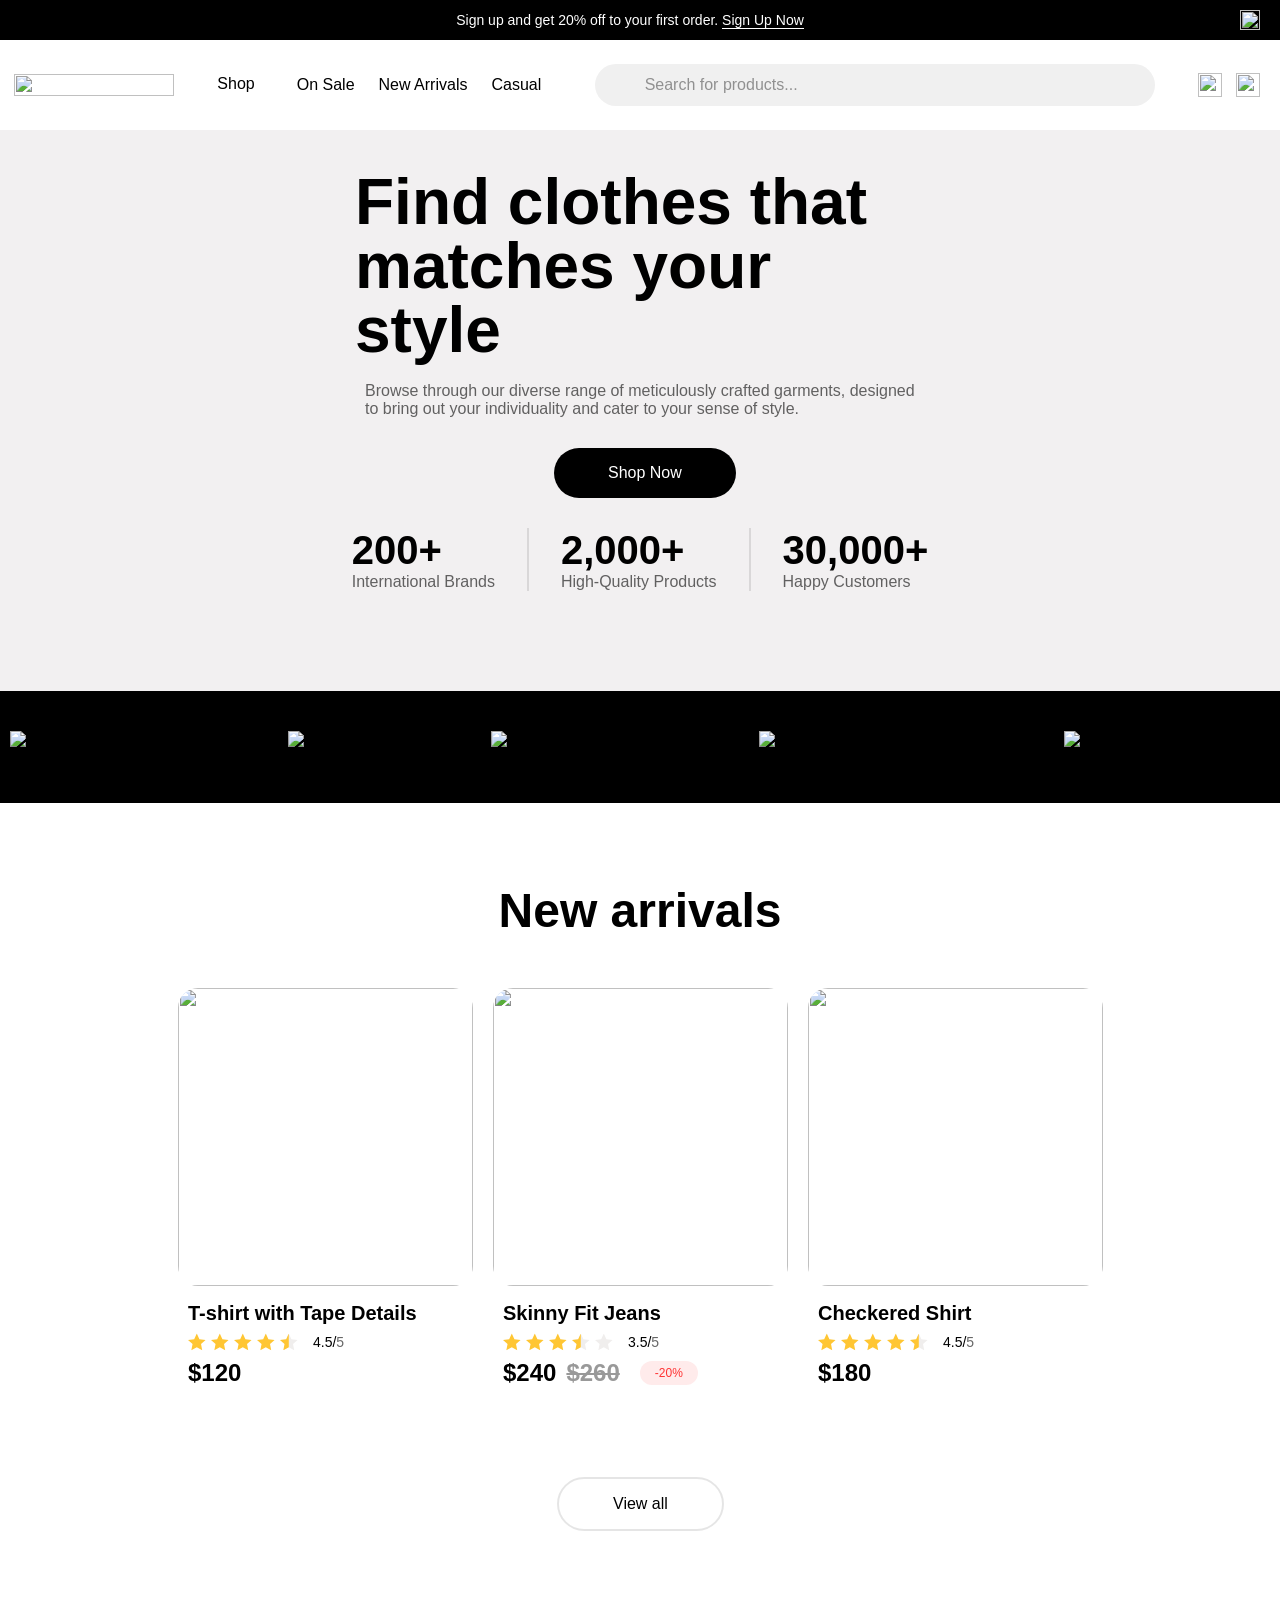
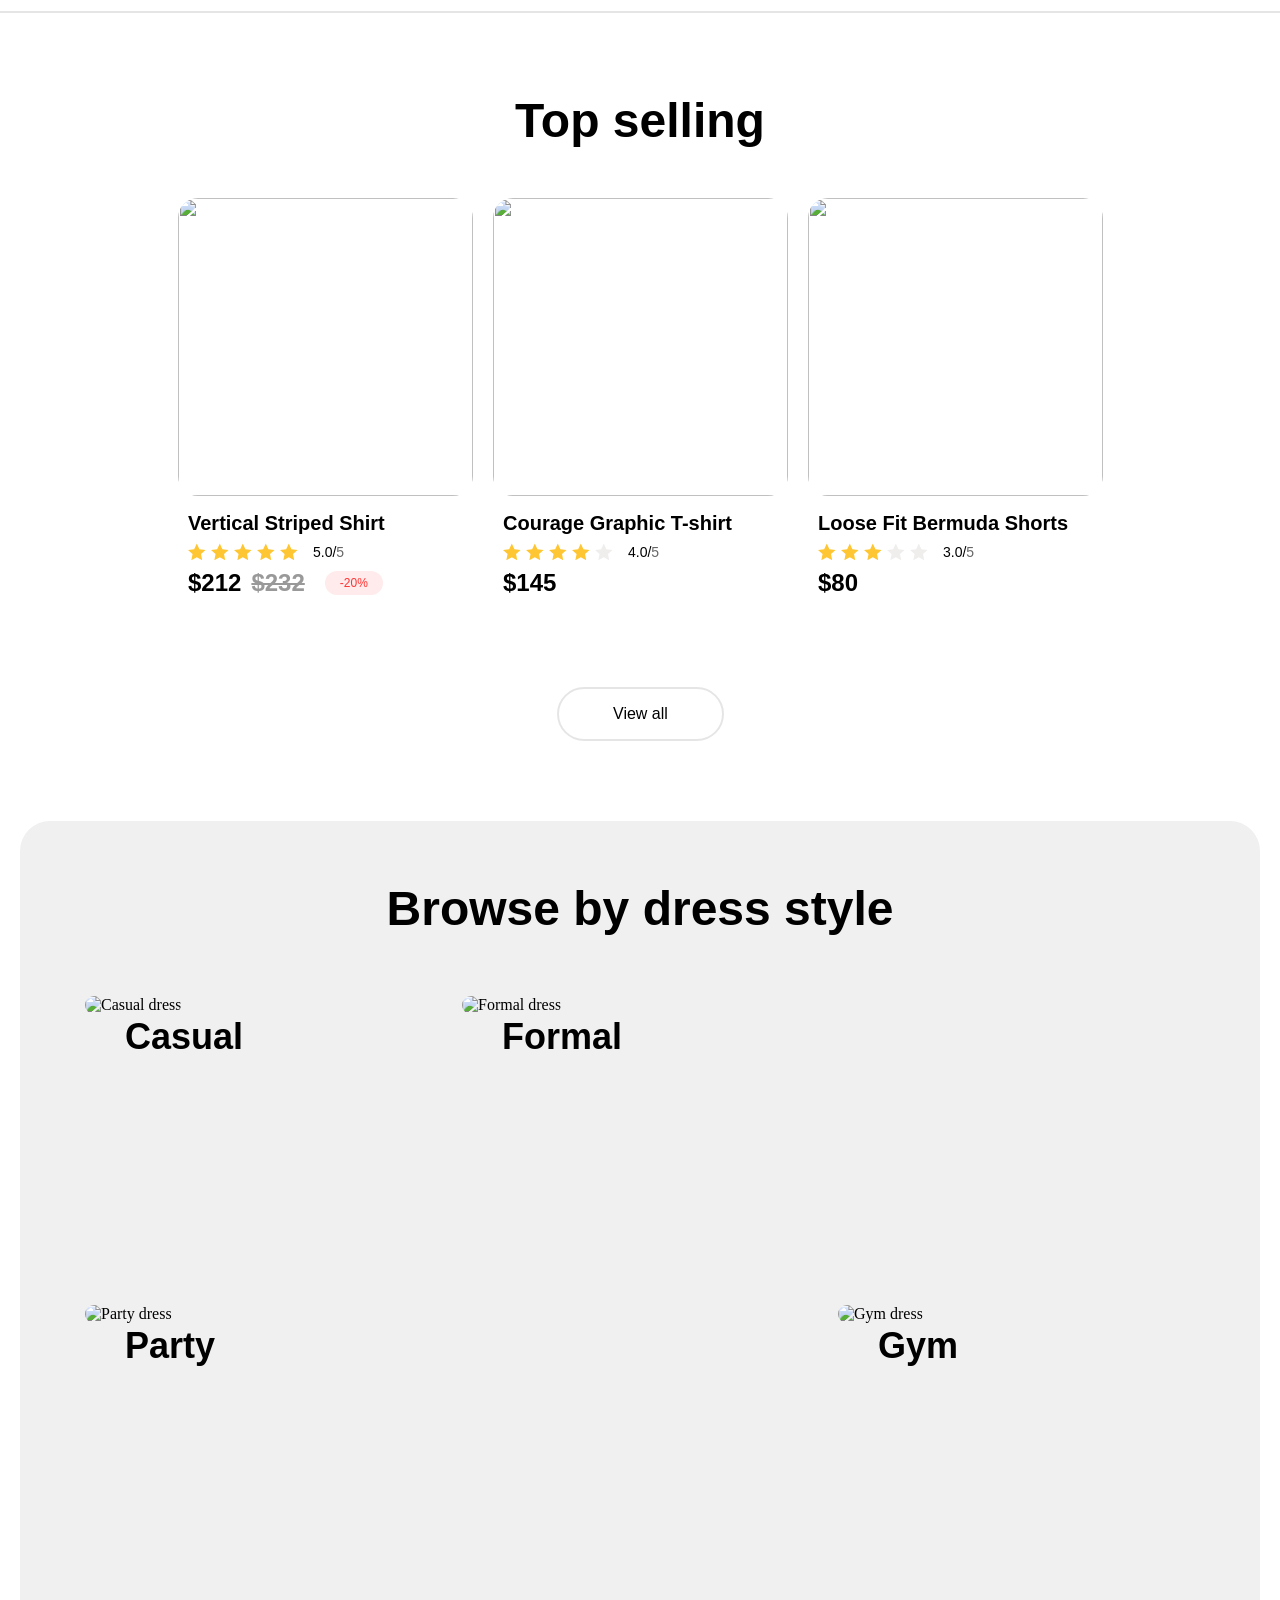
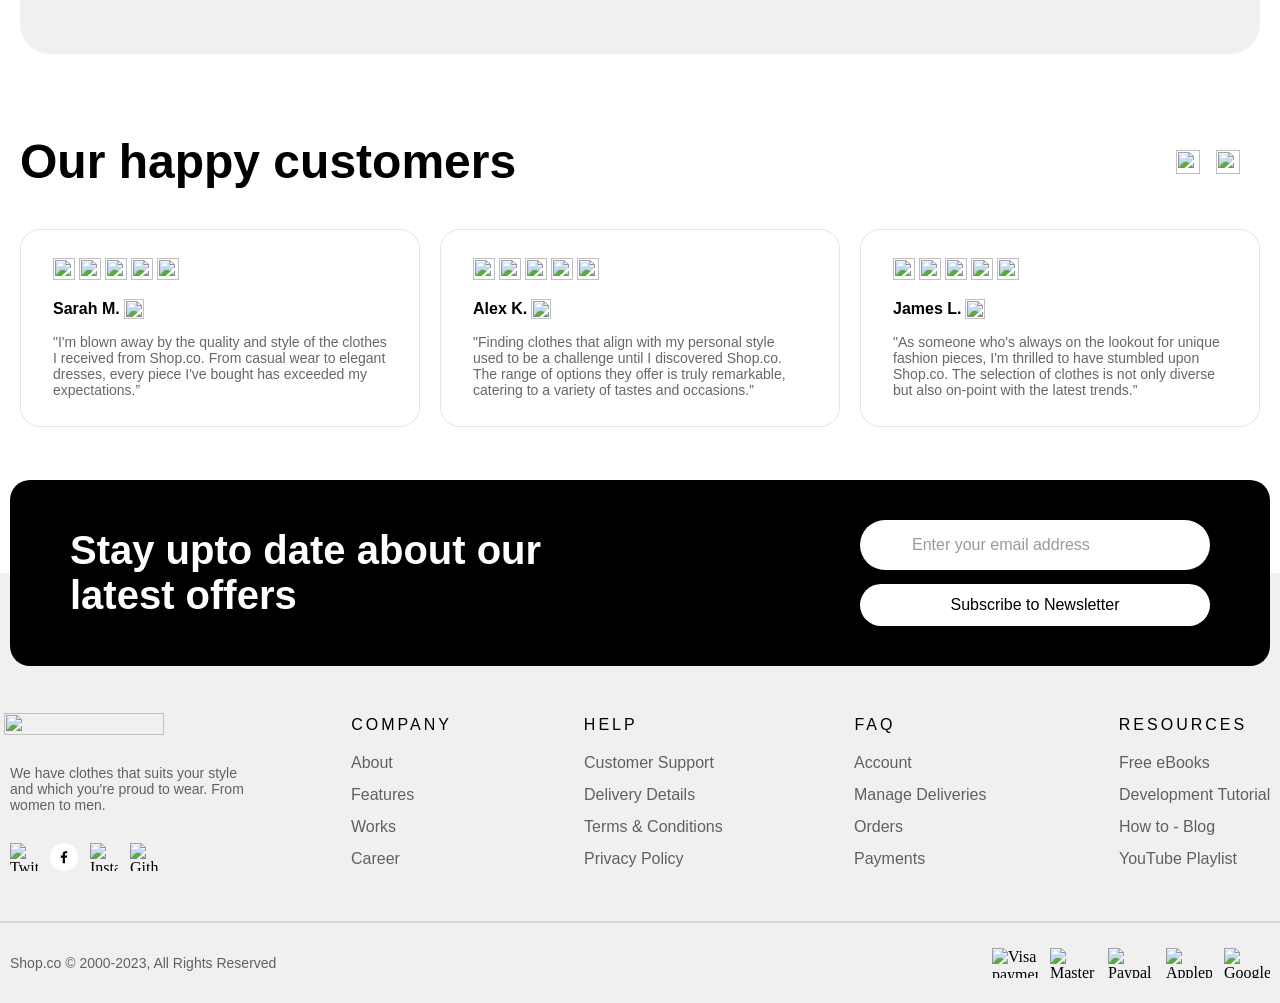
==== commit 780e9994: "burger menu" ====
--- a/index.html
+++ b/index.html
@@ -32,10 +32,10 @@
                 >Shop<img class="arrow-drop-down" src="HomePage/header/arrow-list.svg" alt="" width="14" height="14"
               /></a>
               <ul class="drop-down">
-                <li><a href="#">Cloth</a></li>
-                <li><a href="#">Shoes</a></li>
-                <li><a href="#">Bags</a></li>
-                <li><a href="#">Accessories</a></li>
+                <li class="show-more"><a href="#">Cloth</a></li>
+                <li class="show-more"><a href="#">Shoes</a></li>
+                <li class="show-more"><a href="#">Bags</a></li>
+                <li class="show-more"><a href="#">Accessories</a></li>
               </ul>
             </li>
             <li><a class="hover-link-header" href="on-sale.html">On Sale</a></li>
@@ -418,5 +418,6 @@
     <script src="drop-down.js"></script>
     <script src="click-on-product-card.js"></script>
     <script src="add-item-to-cart.js"></script>
+    <script src="show-burger-menu.js"></script>
   </body>
 </html>
--- a/index.css
+++ b/index.css
@@ -28,6 +28,8 @@
 
 html {
   scroll-behavior: smooth;
+  scrollbar-color: #fff #000;
+  scrollbar-width: auto;
 }
 
 * {
@@ -195,10 +197,58 @@
   padding: 24px 10px 24px 0;
   gap: 40px;
   row-gap: 20px;
+  position: relative;
+}
+
+.menu-hidden {
+  position: absolute;
+  top: 0;
+  left: 0;
+  width: 100%;
+  background-color: #f2f0f1;
+  border-bottom: 1px solid #000;
+  padding: 20px;
+  display: flex;
+  flex-direction: column;
+  align-items: center;
+  gap: 10px;
+  opacity: 0;
+  visibility: hidden;
+  pointer-events: none;
+  box-sizing: border-box;
+  transition: opacity 0.5s ease, visibility 0.5s ease;
+  will-change: opcity, visibility;
+}
+
+.cross-close-menu {
+  content: '';
+  position: absolute;
+  top: 20px;
+  right: 20px;
+  width: 30px;
+  height: 30px;
+  background: url("HomePage/header/sale-cross.svg") center no-repeat;
+  filter: invert(1);
+  cursor: pointer;
+  transition: transform 0.4s ease;
+  will-change: transform;
+}
+
+.cross-close-menu:hover {
+  transform: scale(1.2);
+}
+
+.menu-visible {
+  opacity: 1;
+  visibility: visible;
+  pointer-events: all;
+  z-index: 100;
 }
 
 .logo {
   padding-left: 4px;
+  display: flex;
+  align-items: center;
 }
 
 .ul-header-main {
@@ -225,7 +275,7 @@
   bottom: -2px;
   left: 50%;
   width: 0;
-  height: 2px;
+  height: 1px;
   background-color: black;
   transition: width 0.3s ease, left 0.3s ease;
   will-change: width, left;
@@ -274,7 +324,7 @@
   opacity: 0;
   visibility: hidden;
   pointer-events: none;
-  z-index: 100;
+  z-index: 200;
   transition: transform 0.5s ease, visibility 0.5s ease, opacity 0.5s ease;
 }
 
@@ -284,13 +334,15 @@
   pointer-events: auto;
 }
 
-.drop-down li a {
+
+.show-more {
+  width: fit-content;
   position: relative;
   cursor: pointer;
   text-decoration: none;
 }
 
-.drop-down li a::after {
+.show-more::after {
   content: '';
   position: absolute;
   bottom: -2px;
@@ -302,7 +354,7 @@
   will-change: width, left;
 }
 
-.drop-down li a:hover::after {
+.show-more:hover::after {
   width: 100%;
   left: 0;
 }
@@ -392,8 +444,7 @@
   transition: opacity 0.3s ease, visibility 0.3s ease;
 }
 
-input.header-search:not(:placeholder-shown) + .search-clear-btn
- {
+input.header-search:not(:placeholder-shown) + .search-clear-btn {
   opacity: 1;
   visibility: visible;
 }
@@ -438,8 +489,8 @@
 
 @media (max-width: 1140px) {
   .header-main {
-  flex-wrap: wrap;
-}
+    flex-wrap: wrap;
+  }
 }
 
 @media (max-width: 910px) {
@@ -470,6 +521,9 @@
     display: flex;
     align-items: center;
     padding: 0 10px;
+    cursor: pointer;
+    transition: transform 0.5s ease;
+    will-change: transform;
   }
 
   .burger-menu img {
@@ -477,12 +531,20 @@
     height: auto;
   }
 
+  .burger-menu:hover {
+    transform: scale(1.1);
+  }
+
   .logo {
     padding-left: 0;
   }
 }
 
 @media (max-width: 400px) {
+  .sale-line {
+    padding-block: 10px;
+  }
+  
   .sale-line p {
     display: flex;
     flex-direction: column;
@@ -492,7 +554,7 @@
 
 /* hero-block */
 .hero-block {
-  background: #f2f0f1 url("HomePage/block-hero/hero-background.png") no-repeat right center;
+  background: #f2f0f1 url("HomePage/block-hero/hero-background.png") no-repeat right center ;
   position: relative;
 }
 
@@ -600,12 +662,19 @@
 
 @media (max-width: 1300px) {
   .hero-block {
-    background: #f2f0f1 url("HomePage/block-hero/hero-background-vertical.png") no-repeat center bottom;
-    height: 880px;
+    background: #f2f0f1;
   }
 
   .hero-block .container {
     align-items: center;
+  }
+
+  .hero-block img.larg-star {
+    display: none;
+  }
+
+  .hero-block img.small-star {
+    display: none;
   }
 
   .hero-block .container h1 {
@@ -622,9 +691,24 @@
   }
 }
 
+@media (max-width: 930px) {
+  .list-of-shops .container {
+    background: url("HomePage/header/shop.co.svg") no-repeat;
+    background-position: center;
+    background-size: 100%;
+    filter: invert(1);
+  }
+
+  .list-of-shops .container img {
+    display: none;
+  }
+
+
+}
+
 @media (max-width: 690px) {
   .hero-block .container {
-    align-items: start;
+    align-items: center;
   }
 
   .hero-block .container h1 {
@@ -632,19 +716,22 @@
     line-height: 100%;
     margin-top: 40px;
     margin-bottom: 20px;
-    padding: 0;
+    padding: 0 10px;
     font-size: 36px;
+    text-align: center;
   }
 
   .hero-block .container p.hero-p-content {
     width: calc(100% - 32px);
     margin-bottom: 24px;
-    padding: 0;
+    padding: 0 10px;
     font-size: 14px;
+    text-align: center;
   }
 
   .hero-block .container a {
-    margin: 0 auto 20px;
+    max-width: 200px;
+    margin: 20px auto 40px;
     display: block;
     width: calc(100% - 32px);
     box-sizing: border-box;
@@ -657,7 +744,7 @@
     grid-template-columns: 1fr 1fr;
     row-gap: 20px;
     justify-items: center;
-    margin: 0;
+    margin-bottom: 40px;
   }
 
   .statistics-includ {
@@ -669,11 +756,11 @@
   }
 
   .statistics-includ h4 {
-    font-size: 24px;
+    font-size: 28px;
   }
 
   .statistics-includ p {
-    font-size: 12px;
+    font-size: 14px;
   }
 
   .statistics-includ-1 {
@@ -684,6 +771,7 @@
 
   .statistics-includ-2 {
     padding-left: 32px;
+    padding-right: 0;
     justify-self: start;
   }
 
@@ -695,6 +783,33 @@
   }
 }
 
+@media (max-width: 360px) {
+  .header-search-black, .header-basket, .header-acount {
+    display: none;
+  }
+
+  .statistics {
+    display: flex;
+    flex-direction: column;
+    align-items: center;
+    row-gap: 10px;
+  }
+
+  .statistics > :nth-child(n) {
+    padding: 0;
+    border: none;
+  }
+
+  .statistics > :not(:last-child) {
+    padding-bottom: 10px;
+    border-bottom: 1px solid rgba(0, 0, 0, 10%);
+  }
+
+  .statistics-includ {
+    align-items: center;
+  }
+}
+
 /* second-block */
 .second-block .container {
   display: flex;
@@ -716,6 +831,7 @@
 
 .cards-second-block h2 {
   margin-bottom: 50px;
+  text-align: center;
 }
 
 .item-cards {
@@ -729,8 +845,34 @@
 @media (max-width: 1280px) {
   .item-cards {
     width: fit-content;
-    display: grid;
-    grid-template-columns: repeat(2, 1fr);
+    justify-content: space-between;
+  }
+
+   .item-cards > :last-child {
+    display: none;
+  }
+}
+
+@media (max-width: 970px) {
+  .second-block .container h2 {
+    font-size: 34px !important;
+  }
+
+  .item-cards {
+    width: fit-content;
+    justify-content: space-between;
+  }
+
+   .item-cards > :nth-child(3) {
+    display: none;
+  }
+}
+
+@media (max-width: 660px) {
+  .item-cards {
+    width: fit-content;
+    flex-wrap: wrap;
+    justify-content: center;
     row-gap: 20px;
   }
 }
@@ -820,6 +962,7 @@
   text-align: center;
   transition: transform 0.5s ease, background-color 0.5s ease, border-color 0.5s ease, color 0.5s ease;
   will-change: transform,  background-color, border-color, color;
+  z-index: 100;
 }
 
 .view-all:hover {
@@ -897,6 +1040,44 @@
   grid-column: span 2;
 }
 
+@media (max-width:  910px) {
+  .third-block .container h2 {
+    font-size: 32px !important;
+  }
+
+  .third-block-dress-style {
+    grid-template-columns: 1fr 1fr;
+  }
+
+  .casual, .gym {
+    grid-column: span 1;
+  }
+
+  .formal, .party {
+    grid-column: span 1;
+  }
+}
+
+@media (max-width:  690px) {
+  .third-block-dress h4 {
+    font-size: 22px !important;
+  }
+
+  .third-block-dress-style {
+    grid-template-columns: 1fr;
+  }
+
+  .casual, .gym {
+    grid-column: span 1;
+    max-height: 150px;
+  }
+
+  .formal, .party {
+    grid-column: span 1;
+    max-height: 150px;
+  }
+}
+
 /* fourth-block */
 .fourth-block {
   width: 100%;
@@ -939,8 +1120,35 @@
   width: calc(100% - 20px);
   display: grid;
   grid-template-columns: 1fr 1fr 1fr;
-  align-items: center;
   gap: 20px;
+}
+
+@media (max-width:  910px) {
+  .fourth-block .container .text-arrows h2 {
+    font-size: 32px;
+  }
+
+  .reviews-fourth-block {
+    grid-template-columns: 1fr 1fr;
+  }
+
+  .reviews-fourth-block > :last-child {
+    display: none;
+  }
+}
+
+@media (max-width:  690px) {
+  .fourth-block .container .text-arrows h2 {
+    font-size: 22px;
+  }
+
+  .reviews-fourth-block {
+    grid-template-columns: 1fr;
+  }
+
+  .reviews-fourth-block > :nth-child(2) {
+    display: none;
+  }
 }
 
 .review {
@@ -951,7 +1159,6 @@
   padding: 28px 32px;
   border: 1px solid rgba(0, 0, 0, 10%);
   border-radius: 20px;
-  margin-bottom: 80px;
 }
 
 .name-check {
@@ -967,9 +1174,15 @@
 /* upto-date */
 .upto-date {
   width: 100%;
-  margin-bottom: -90px;
   position: relative;
+  margin-top: -40px;
   z-index: 2;
+}
+
+@media (max-width: 910px) {
+  .upto-date {
+    margin-top: -80px;
+  }
 }
 
 .upto-date .container {
@@ -980,6 +1193,7 @@
   padding: 40px 0;
   justify-content: space-between;
   gap: 30px;
+  transform: translateY(50%);
 }
 
 .upto-date h3 {
@@ -1102,6 +1316,60 @@
   min-height: 20px;
 }
 
+@media (max-width:  1080px)  {
+  .upto-date h3 {
+    max-width: 450px;
+    font-size: 32px;
+  }
+}
+
+@media (max-width:  910px) {
+  .upto-date .container {
+    flex-direction: column;
+  }
+
+  .upto-date h3 {
+    margin-left: 0;
+    text-align: center;
+  }
+
+  .upto-date .email-button {
+    margin: 0;
+  }
+}
+
+@media (max-width:  690px) {
+  .upto-date h3 {
+    max-width: 450px;
+    font-size: 22px;
+  }
+
+  input.email {
+    padding: 10px 20px 10px 52px;
+  }
+
+  .email-button button.subscribe  {
+    padding: 8px 16px;
+  }
+}
+
+@media (max-width: 440px) {
+  .upto-date h3 {
+    max-width: 280px;
+    font-size: 18px;
+  }
+
+  .email-wrapper {
+    max-width: 280px;
+    justify-content: center;
+  }
+
+  .btn-error  {
+    max-width: 280px;
+    justify-content: center;
+  }
+}
+
 /* footer */
 footer {
   width: 100%;
@@ -1158,6 +1426,63 @@
   transform: scale(1.1);
   cursor: pointer;
   filter: invert(1);
+}
+
+@media (max-width:  910px) {
+  .footer-logo-content {
+    width: 100%;
+    display: grid;
+    grid-template-columns: repeat(2, 1fr);
+    padding-top: 50px;
+  }
+
+  .footer-logo-content .logo img {
+    display: none;
+  }
+
+  .footer-logo-content > :nth-child(1) {
+    grid-row: 2 span;
+    width: 100%;
+    height: 100%;
+    position: relative;
+  }
+
+  .footer-logo-content > :nth-child(1)::after {
+    content: '';
+    position: absolute;
+    top: 0;
+    left: 20px;
+    z-index: 100;
+    width: 100%;
+    height: 100%;
+    background-image: url(HomePage/header/shop.co.svg);
+    background-repeat: no-repeat;
+    background-position: center;
+    background-size: 100%;
+  }
+  
+
+  .footer-logo-content p {
+    max-width: 100%;
+    margin: 0;
+    padding: 0 10px 0 26px;
+    box-sizing: border-box;
+  }
+
+  .footer-social-icon {
+    margin: 0;
+    padding-left: 26px;
+  }
+}
+
+@media (max-width:  690px) {
+  .footer-logo-content {
+    padding-top: 30px;
+  }
+
+  .footer-logo-content > :nth-child(1) {
+    padding-left: 4px;
+  }
 }
 
 .links-navigation {
@@ -1206,6 +1531,7 @@
   justify-content: space-between;
   align-items: center;
   margin: 25px 10px 0;
+  gap: 20px;
 }
 
 .footer-under-hr p {
@@ -1218,6 +1544,48 @@
   display: flex;
   align-items: center;
   gap: 12px;
+}
+
+@media (max-width: 910px) {
+  .footer-main {
+    flex-direction: column;
+    gap: 40px;
+    align-items: center;
+  }
+
+  .links-navigation {
+    display: grid;
+    grid-template-columns: repeat(2, 1fr);
+    gap: 40px;
+    margin: 0;
+    place-items: start;
+  }
+
+  .h5-links {
+    width: 150px;
+    padding-left: 20px;
+  }
+}
+
+@media (max-width: 440px) {
+  .links-navigation {
+    row-gap: 40px;
+    column-gap: 0;
+  }
+
+  .links-navigation > :nth-child(2) {
+    padding-left: 0;
+  }
+
+  .links-navigation > :nth-child(4) {
+    padding-left: 0;
+  }
+}
+
+@media (max-width: 590px) {
+  .footer-under-hr {
+    flex-direction: column-reverse;
+  }
 }
 
 /* Product Detail Page */
@@ -2176,6 +2544,7 @@
   justify-content: space-between;
   align-items: center;
   margin-bottom: 15px;
+  padding-left: 10px;
 }
 
 .hero-category-page-header h4 {
@@ -2199,7 +2568,22 @@
   top: 2px;
 }
 
-.gero-category-items {
+@media (max-width: 860px) {
+  .hero-category-page-header {
+    flex-direction: column;
+    align-items: flex-start;
+    gap: 5px;
+    margin-bottom: 20px;
+  }
+
+  .hero-category-details {
+    flex-direction: column;
+    align-items: flex-start;
+    gap: 5px;
+  }
+}
+
+.hero-category-items {
   width: 100%;
   display: flex;
   flex-wrap: wrap;
@@ -2209,12 +2593,22 @@
   margin-bottom: 30px;
 }
 
+@media (max-width: 1272px) {
+  .hero-category-items {
+    justify-content: center;
+  }
+}
+
 .hero-category-move-pages {
   width: 100%;
   display: flex;
   justify-content: space-between;
   align-items: center;
-  margin-bottom: 80px;
+  margin-bottom: 40px;
+}
+
+.previous-page-mobile {
+  display: none;
 }
 
 .previous-page {
@@ -2276,6 +2670,10 @@
   color: #000;
 }
 
+.next-page-mobile {
+  display: none;
+}
+
 .next-page {
  display: flex;
   align-items: center;
@@ -2297,6 +2695,70 @@
   border-color: #000;
 }
 
+@media (max-width: 960px) {
+  .number-hiden {
+    display: none;
+  }
+}
+
+@media (max-width: 730px) {
+  .previous-page {
+    display: none;
+  }
+
+  .previous-page-mobile {
+    display: flex;
+    width: 40px;
+    height: 40px;
+    border-radius: 10px;
+    border: 1px solid rgba(0, 0, 0, 0.1);
+    background-image: url(CategoryPage/icon/arrow-back.svg);
+    background-repeat: no-repeat;
+    background-position: center;
+    cursor: pointer;
+    transition: transform 0.5s ease, border-color 0.5s ease;
+    will-change: transform; 
+  }
+
+  .previous-page-mobile:hover {
+    transform: scale(1.025);
+    border-color: #000;
+  }
+
+  .previous-page-mobile:active {
+    transform: scale(1.025);
+    border-color: #000;
+  }
+
+  .next-page {
+    display: none;
+  }
+
+  .next-page-mobile {
+    display: flex;
+    width: 40px;
+    height: 40px;
+    border-radius: 10px;
+    border: 1px solid rgba(0, 0, 0, 0.1);
+    background-image: url(CategoryPage/icon/arrow-next.svg);
+    background-repeat: no-repeat;
+    background-position: center;
+    cursor: pointer;
+    transition: transform 0.5s ease, border-color 0.5s ease;
+    will-change: transform; 
+  }
+
+  .next-page-mobile:hover {
+    transform: scale(1.025);
+    border-color: #000;
+  }
+
+  .next-page-mobile:active {
+    transform: scale(1.025);
+    border-color: #000;
+  }
+}
+
 /* cart page */
 .hero-cart {
   width: 100%;
@@ -2316,12 +2778,12 @@
 }
 
 .hero-cart__content {
-  width: 100%;
+  width: calc(100% - 20px);
   display: flex;
   align-items: start;
   gap: 20px;
   margin: 0 10px 80px;
-
+  box-sizing: border-box;
 }
 
 .selected-item {
@@ -2437,7 +2899,7 @@
 
 .summary-selected-item h4 {
   font-size: 24px;
-  margin-bottom: 20px;
+  margin-bottom: 60px;
 }
 
 .summa_all {
@@ -2491,7 +2953,9 @@
   display: flex;
   align-items: center;
   gap: 12px;
+  margin-top: 24px;
   margin-bottom: 20px;
+  box-sizing: border-box;
 }
 
 .promo-code input {
@@ -2503,6 +2967,7 @@
   font-size: 16px;
   font-weight: 400;
   width: 100%;
+  box-sizing: border-box;
   transition: 
     background-position 0.3s ease,
     padding-left 0.3s ease;
@@ -2581,6 +3046,8 @@
   padding-bottom: 10px;
   border-bottom: none;
   gap: 40px;
+  transition: padding-bottom 1s ease;
+  will-change: padding-bottom;
 }
 
 .sale-item-card {
@@ -2593,14 +3060,14 @@
 
 .sale-btn {
   margin-top: 20px;
-  margin-bottom: 40px;
+  margin-bottom: 20px;
 }
 
 .sale-card-display-none {
   opacity: 0;
   visibility: hidden;
   max-height: 0;
-  transition: max-height 0.5s ease, opacity 1s ease, visibility 1s ease;
+  transition: max-height 1.2s ease, opacity 0.7s ease, visibility 0.7s ease;
   will-change: max-height, opacity, visibility;
 }
 
@@ -2608,7 +3075,59 @@
   opacity: 1;
   visibility: visible;
   display: grid;
-  max-height: 1300px;
-  transition: max-height 0.5s ease, opacity 1s ease, visibility 1s ease;
+  max-height: 3630px;
+  transition: max-height 1.2s ease, opacity 0.7s ease, visibility 0.7s ease;
   will-change: max-height, opacity, visibility;
+}
+
+.card-switch {
+  display: none;
+}
+
+@media (max-width: 1280px) {
+  .sale-item-card {
+    grid-template-columns: repeat(3, 1fr);
+  }
+
+  .sale-item-card > :nth-child(3) {
+    display: inherit;
+  }
+
+  .sale-item-card > :last-child {
+    display: inherit;
+  }
+
+  .card-switch {
+    display: inherit;
+  }
+}
+
+@media (max-width: 960px) {
+  .sale-item-card {
+    grid-template-columns: repeat(2, 1fr);
+  }
+  
+  .card-switch {
+    display: none !important;
+  }
+}
+
+@media (max-width: 660px) {
+  .sale-item-card {
+    grid-template-columns: 1fr;
+  }
+
+  .sale-card-display-none {
+    transition: max-height 2.5s ease, opacity 0.7s ease, visibility 0.7s ease;
+  }
+
+  .sale-card-display-none.display-on {
+    transition: max-height 2.5s ease, opacity 0.7s ease, visibility 0.7s ease;
+  }
+}
+
+@media (max-width: 630px) {
+  .bread-crumbs {
+    padding-bottom: 40px;
+  }
 }
